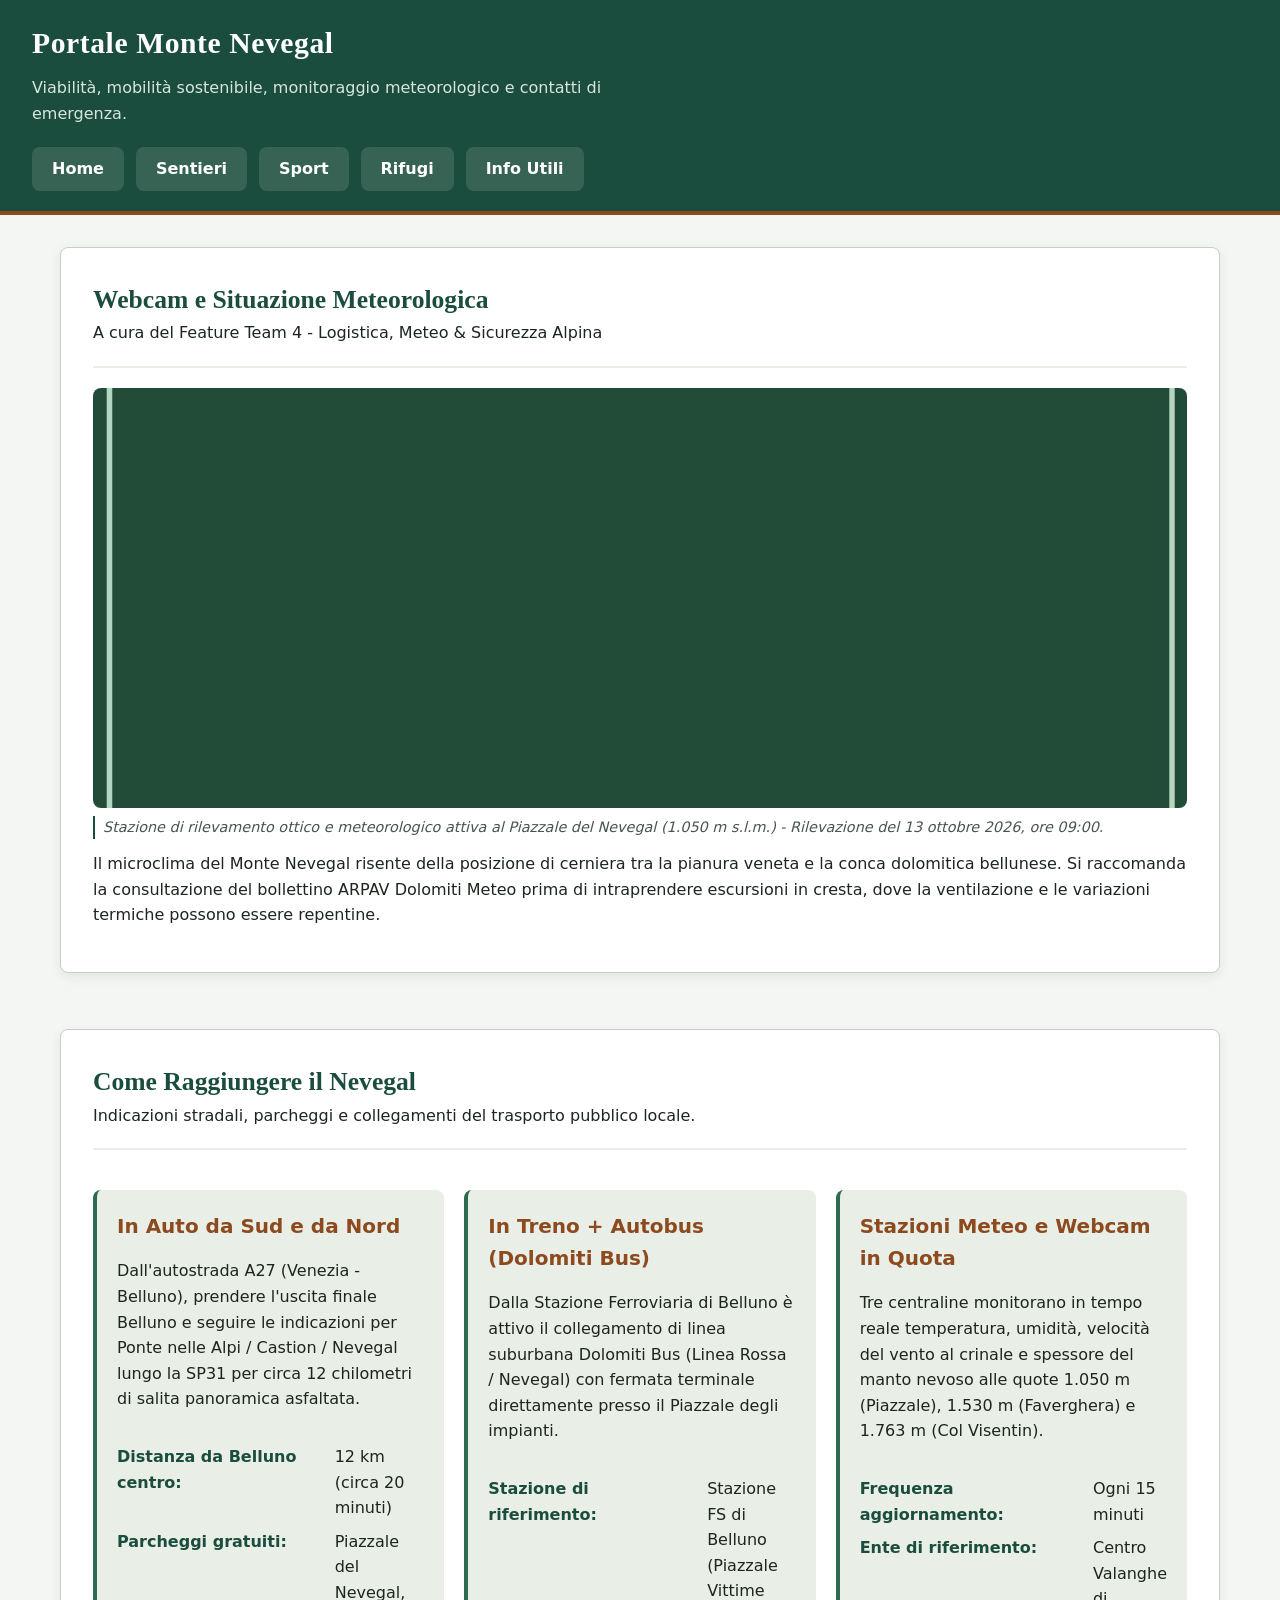
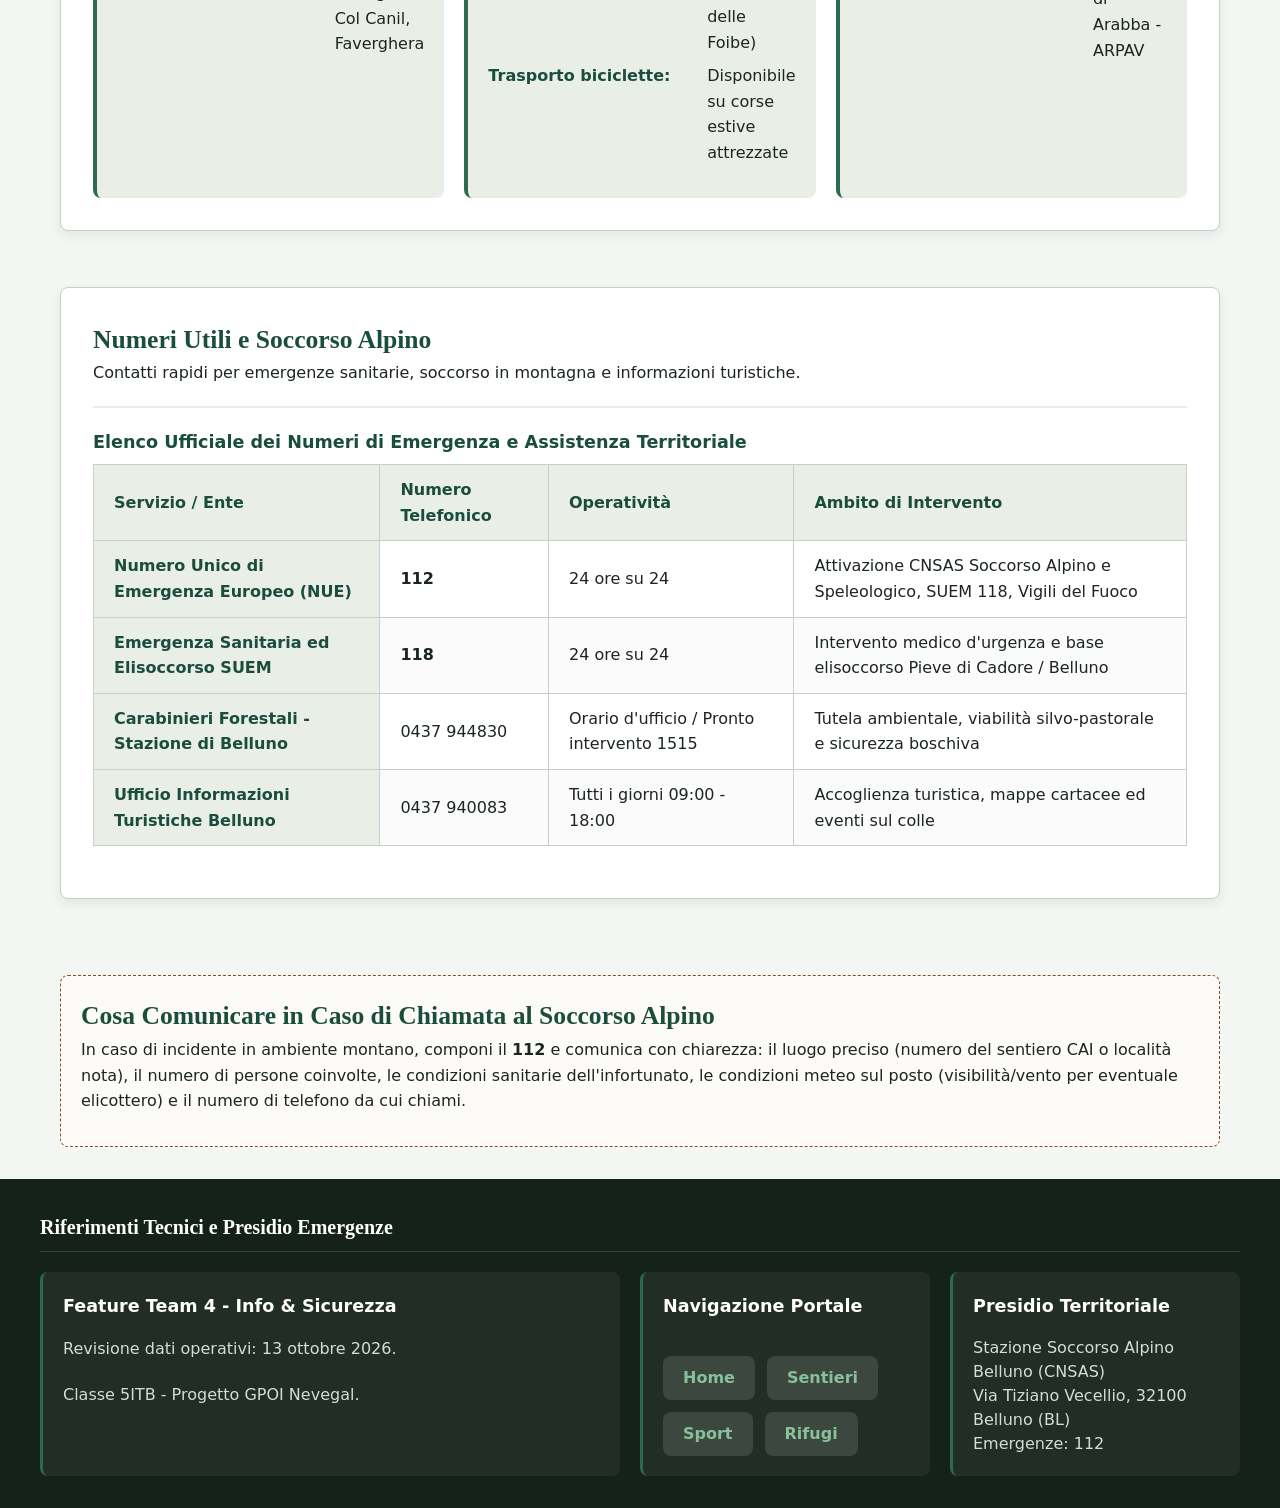
==== info.html @ 04ee63a9 "feat(init): inizializza architettura Portale Monte Nevegal, HTML5 semantico puro, CSS base e CI W3C" ====
<!DOCTYPE html>
<html lang="it">
<head>
  <meta charset="UTF-8">
  <meta name="viewport" content="width=device-width, initial-scale=1.0">
  <meta name="description" content="Informazioni utili Monte Nevegal: trasporti pubblici Dolomiti Bus, meteo, webcam in quota e numeri di emergenza del Soccorso Alpino.">
  <title>Info, Trasporti, Meteo &amp; Soccorso Alpino - Monte Nevegal</title>
  <link rel="stylesheet" href="css/style.css">
</head>
<body>
  <a href="#contenuto-principale" class="salto-contenuto">Vai al contenuto principale</a>

  <header>
    <h1>Portale Monte Nevegal</h1>
    <p>Viabilità, mobilità sostenibile, monitoraggio meteorologico e contatti di emergenza.</p>
    <nav aria-label="Navigazione principale">
      <ul>
        <li><a href="index.html">Home</a></li>
        <li><a href="sentieri.html">Sentieri</a></li>
        <li><a href="sport.html">Sport</a></li>
        <li><a href="rifugi.html">Rifugi</a></li>
        <li><a href="info.html">Info Utili</a></li>
      </ul>
    </nav>
  </header>

  <main id="contenuto-principale">
    <section>
      <header>
        <h2>Webcam e Situazione Meteorologica</h2>
        <p>A cura del Feature Team 4 - Logistica, Meteo &amp; Sicurezza Alpina</p>
      </header>
      <figure>
        <img src="img/placeholder.jpg" alt="Inquadratura della webcam situata al Piazzale del Nevegal rivolta verso la pista Coca e il Col Visentin" width="800" height="500">
        <figcaption>Stazione di rilevamento ottico e meteorologico attiva al Piazzale del Nevegal (1.050 m s.l.m.) - Rilevazione del <time datetime="2026-10-13T09:00:00+02:00">13 ottobre 2026, ore 09:00</time>.</figcaption>
      </figure>
      <p>
        Il microclima del Monte Nevegal risente della posizione di cerniera tra la pianura veneta e la conca dolomitica bellunese. Si raccomanda la consultazione del bollettino ARPAV Dolomiti Meteo prima di intraprendere escursioni in cresta, dove la ventilazione e le variazioni termiche possono essere repentine.
      </p>
    </section>

    <section class="griglia-contenuti" aria-labelledby="trasporti-mobilita">
      <header>
        <h2 id="trasporti-mobilita">Come Raggiungere il Nevegal</h2>
        <p>Indicazioni stradali, parcheggi e collegamenti del trasporto pubblico locale.</p>
      </header>

      <article>
        <h3>In Auto da Sud e da Nord</h3>
        <p>
          Dall'autostrada A27 (Venezia - Belluno), prendere l'uscita finale Belluno e seguire le indicazioni per Ponte nelle Alpi / Castion / Nevegal lungo la SP31 per circa 12 chilometri di salita panoramica asfaltata.
        </p>
        <dl>
          <dt>Distanza da Belluno centro:</dt>
          <dd>12 km (circa 20 minuti)</dd>
          <dt>Parcheggi gratuiti:</dt>
          <dd>Piazzale del Nevegal, Col Canil, Faverghera</dd>
        </dl>
      </article>

      <article>
        <h3>In Treno + Autobus (Dolomiti Bus)</h3>
        <p>
          Dalla Stazione Ferroviaria di Belluno è attivo il collegamento di linea suburbana Dolomiti Bus (Linea Rossa / Nevegal) con fermata terminale direttamente presso il Piazzale degli impianti.
        </p>
        <dl>
          <dt>Stazione di riferimento:</dt>
          <dd>Stazione FS di Belluno (Piazzale Vittime delle Foibe)</dd>
          <dt>Trasporto biciclette:</dt>
          <dd>Disponibile su corse estive attrezzate</dd>
        </dl>
      </article>

      <article>
        <h3>Stazioni Meteo e Webcam in Quota</h3>
        <p>
          Tre centraline monitorano in tempo reale temperatura, umidità, velocità del vento al crinale e spessore del manto nevoso alle quote 1.050 m (Piazzale), 1.530 m (Faverghera) e 1.763 m (Col Visentin).
        </p>
        <dl>
          <dt>Frequenza aggiornamento:</dt>
          <dd>Ogni 15 minuti</dd>
          <dt>Ente di riferimento:</dt>
          <dd>Centro Valanghe di Arabba - ARPAV</dd>
        </dl>
      </article>
    </section>

    <section aria-labelledby="numeri-emergenza">
      <header>
        <h2 id="numeri-emergenza">Numeri Utili e Soccorso Alpino</h2>
        <p>Contatti rapidi per emergenze sanitarie, soccorso in montagna e informazioni turistiche.</p>
      </header>
      <table>
        <caption>Elenco Ufficiale dei Numeri di Emergenza e Assistenza Territoriale</caption>
        <thead>
          <tr>
            <th scope="col">Servizio / Ente</th>
            <th scope="col">Numero Telefonico</th>
            <th scope="col">Operatività</th>
            <th scope="col">Ambito di Intervento</th>
          </tr>
        </thead>
        <tbody>
          <tr>
            <th scope="row">Numero Unico di Emergenza Europeo (NUE)</th>
            <td><strong>112</strong></td>
            <td>24 ore su 24</td>
            <td>Attivazione CNSAS Soccorso Alpino e Speleologico, SUEM 118, Vigili del Fuoco</td>
          </tr>
          <tr>
            <th scope="row">Emergenza Sanitaria ed Elisoccorso SUEM</th>
            <td><strong>118</strong></td>
            <td>24 ore su 24</td>
            <td>Intervento medico d'urgenza e base elisoccorso Pieve di Cadore / Belluno</td>
          </tr>
          <tr>
            <th scope="row">Carabinieri Forestali - Stazione di Belluno</th>
            <td>0437 944830</td>
            <td>Orario d'ufficio / Pronto intervento 1515</td>
            <td>Tutela ambientale, viabilità silvo-pastorale e sicurezza boschiva</td>
          </tr>
          <tr>
            <th scope="row">Ufficio Informazioni Turistiche Belluno</th>
            <td>0437 940083</td>
            <td>Tutti i giorni 09:00 - 18:00</td>
            <td>Accoglienza turistica, mappe cartacee ed eventi sul colle</td>
          </tr>
        </tbody>
      </table>
    </section>

    <aside aria-labelledby="chiamata-soccorso">
      <h2 id="chiamata-soccorso">Cosa Comunicare in Caso di Chiamata al Soccorso Alpino</h2>
      <p>
        In caso di incidente in ambiente montano, componi il <strong>112</strong> e comunica con chiarezza: il luogo preciso (numero del sentiero CAI o località nota), il numero di persone coinvolte, le condizioni sanitarie dell'infortunato, le condizioni meteo sul posto (visibilità/vento per eventuale elicottero) e il numero di telefono da cui chiami.
      </p>
    </aside>
  </main>

  <footer>
    <section aria-labelledby="titolo-footer-info">
      <h2 id="titolo-footer-info">Riferimenti Tecnici e Presidio Emergenze</h2>
      <article>
        <h3>Feature Team 4 - Info &amp; Sicurezza</h3>
        <p>Revisione dati operativi: <time datetime="2026-10-13">13 ottobre 2026</time>.</p>
        <p>Classe 5ITB - Progetto GPOI Nevegal.</p>
      </article>
      <article>
        <h3>Navigazione Portale</h3>
        <nav aria-label="Navigazione secondaria del piè di pagina">
          <ul>
            <li><a href="index.html">Home</a></li>
            <li><a href="sentieri.html">Sentieri</a></li>
            <li><a href="sport.html">Sport</a></li>
            <li><a href="rifugi.html">Rifugi</a></li>
          </ul>
        </nav>
      </article>
      <article>
        <h3>Presidio Territoriale</h3>
        <address>
          Stazione Soccorso Alpino Belluno (CNSAS)<br>
          Via Tiziano Vecellio, 32100 Belluno (BL)<br>
          Emergenze: 112
        </address>
      </article>
    </section>
  </footer>
</body>
</html>
---- css/style.css ----
/* ==========================================================================
   PORTALE MONTE NEVEGAL - STILI GLOBALI CONDIVISI
   Architettura: ITIS Informatica - GPOI (Classe 5ITB)
   Standard: WCAG 2.1 AA+ | HTML5 Semantico Puro (Zero div / Zero span)
   ========================================================================== */

/* --------------------------------------------------------------------------
   1. DESIGN TOKENS & VARIABILI GLOBALI
   -------------------------------------------------------------------------- */
:root {
  /* Palette Cromatica Alpina Starter (Forest Green, Rock Gray, Snow White) */
  --forest-green: #1b4d3e;              /* Verde abete profondo */
  --forest-green-dark: #12382c;
  --forest-green-light: #2d6a4f;
  
  --rock-gray: #4a5550;                 /* Grigio roccia dolomitica */
  --rock-gray-light: #8a9690;
  --rock-gray-border: #c4d1c4;

  --snow-white: #ffffff;                /* Bianco neve */
  --snow-white-soft: #f4f6f3;
  --snow-white-alt: #e9eee6;

  --colore-sfondo: var(--snow-white-soft);
  --colore-superficie: var(--snow-white);
  --colore-superficie-alt: var(--snow-white-alt);
  --colore-testo: #1c261e;
  --colore-testo-muto: var(--rock-gray);
  --colore-bordo: var(--rock-gray-border);

  --colore-primario: var(--forest-green);
  --colore-primario-interazione: var(--forest-green-dark);
  --colore-secondario: #8c4a1e;         /* Terracotta / terra montana */
  --colore-secondario-interazione: #693310;
  --colore-accento: var(--forest-green-light);
  --colore-focus: #b84a00;              /* Arancio ambrato per focus visibile WCAG */

  /* Tipografia Sistemica Accessibile */
  --font-base: system-ui, -apple-system, BlinkMacSystemFont, "Segoe UI", Roboto, "Helvetica Neue", Arial, sans-serif;
  --font-titoli: Georgia, Cambria, "Times New Roman", Times, serif;

  --spaziatura-xs: 0.5rem;
  --spaziatura-sm: 0.75rem;
  --spaziatura-md: 1.25rem;
  --spaziatura-lg: 2rem;
  --spaziatura-xl: 3.5rem;

  --raggio-bordo: 8px;
  --ombra-scheda: 0 4px 12px rgba(28, 38, 30, 0.08);
  --ombra-hover: 0 8px 24px rgba(28, 38, 30, 0.14);
  --transizione-standard: 0.2s ease-in-out;
}

/* --------------------------------------------------------------------------
   2. RESET ACCESSIBILE E REGOLE BASE
   -------------------------------------------------------------------------- */
*,
*::before,
*::after {
  box-sizing: border-box;
  margin: 0;
  padding: 0;
}

html {
  font-family: var(--font-base);
  font-size: 100%;
  line-height: 1.6;
  color: var(--colore-testo);
  background-color: var(--colore-sfondo);
  scroll-behavior: smooth;
}

body {
  min-height: 100vh;
  display: flex;
  flex-direction: column;
}

/* Skip Link per Navigazione da Tastiera (WCAG 2.1 AA) */
.salto-contenuto {
  position: absolute;
  top: -100px;
  left: 1rem;
  background-color: var(--colore-primario);
  color: #ffffff;
  padding: 0.75rem 1.25rem;
  text-decoration: none;
  font-weight: 700;
  border-radius: var(--raggio-bordo);
  z-index: 1000;
  transition: top var(--transizione-standard);
}

.salto-contenuto:focus {
  top: 1rem;
  outline: 3px solid var(--colore-focus);
  outline-offset: 3px;
}

/* Gestione Focus Globale */
:focus-visible {
  outline: 3px solid var(--colore-focus);
  outline-offset: 3px;
}

/* --------------------------------------------------------------------------
   3. HEADER & NAVIGAZIONE PRINCIPALE
   -------------------------------------------------------------------------- */
body > header {
  background-color: var(--colore-primario);
  color: #ffffff;
  padding: var(--spaziatura-md) var(--spaziatura-lg);
  border-bottom: 4px solid var(--colore-secondario);
}

body > header h1 {
  font-family: var(--font-titoli);
  font-size: 1.85rem;
  margin-bottom: var(--spaziatura-xs);
  letter-spacing: 0.02em;
}

body > header p {
  color: #d8e5dd;
  font-size: 1rem;
  max-width: 65ch;
}

nav {
  margin-top: var(--spaziatura-md);
}

nav ul {
  list-style: none;
  display: flex;
  flex-wrap: wrap;
  gap: var(--spaziatura-sm);
}

nav a {
  display: inline-flex;
  align-items: center;
  min-height: 44px; /* Target tocco minimo WCAG */
  padding: var(--spaziatura-xs) var(--spaziatura-md);
  color: #ffffff;
  background-color: rgba(255, 255, 255, 0.12);
  text-decoration: none;
  border-radius: var(--raggio-bordo);
  font-weight: 600;
  transition: background-color var(--transizione-standard), transform var(--transizione-standard);
}

nav a:hover,
nav a:focus-visible {
  background-color: var(--colore-secondario);
}

nav a[aria-current="page"] {
  background-color: #ffffff;
  color: var(--colore-primario);
  box-shadow: 0 2px 6px rgba(0, 0, 0, 0.2);
}

/* --------------------------------------------------------------------------
   4. LAYOUT PRINCIPALE E SEZIONI SEMANTICHE
   -------------------------------------------------------------------------- */
main {
  flex: 1;
  width: 100%;
  max-width: 1200px;
  margin: 0 auto;
  padding: var(--spaziatura-lg) var(--spaziatura-md);
  display: grid;
  gap: var(--spaziatura-xl);
}

section {
  background-color: var(--colore-superficie);
  padding: var(--spaziatura-lg);
  border-radius: var(--raggio-bordo);
  border: 1px solid var(--colore-bordo);
  box-shadow: var(--ombra-scheda);
}

section > header {
  margin-bottom: var(--spaziatura-md);
  border-bottom: 2px solid var(--colore-superficie-alt);
  padding-bottom: var(--spaziatura-xs);
}

h2 {
  font-family: var(--font-titoli);
  font-size: 1.6rem;
  color: var(--colore-primario);
}

h3 {
  font-size: 1.25rem;
  color: var(--colore-secondario);
  margin-bottom: var(--spaziatura-xs);
}

p {
  margin-bottom: var(--spaziatura-sm);
}

/* Griglia per Articoli informativi */
section.griglia-contenuti {
  display: grid;
  gap: var(--spaziatura-md);
}

section.griglia-contenuti > header {
  grid-column: 1 / -1;
}

@media (min-width: 768px) {
  section.griglia-contenuti {
    grid-template-columns: repeat(auto-fit, minmax(280px, 1fr));
  }
}

article {
  background-color: var(--colore-superficie-alt);
  padding: var(--spaziatura-md);
  border-radius: var(--raggio-bordo);
  border-left: 4px solid var(--colore-accento);
  display: flex;
  flex-direction: column;
  gap: var(--spaziatura-xs);
}

article:hover {
  box-shadow: var(--ombra-hover);
  transition: box-shadow var(--transizione-standard);
}

aside {
  background-color: #fdfbf7;
  border: 1px dashed var(--colore-secondario);
  padding: var(--spaziatura-md);
  border-radius: var(--raggio-bordo);
  margin-top: var(--spaziatura-md);
}

/* --------------------------------------------------------------------------
   5. FIGURE, IMMAGINI E DIDASCALIE
   -------------------------------------------------------------------------- */
figure {
  margin: var(--spaziatura-sm) 0;
  display: flex;
  flex-direction: column;
  gap: var(--spaziatura-xs);
}

figure img {
  width: 100%;
  height: auto;
  border-radius: var(--raggio-bordo);
  display: block;
  object-fit: cover;
  max-height: 420px;
}

figcaption {
  font-size: 0.9rem;
  color: var(--colore-testo-muto);
  font-style: italic;
  padding-left: var(--spaziatura-xs);
  border-left: 2px solid var(--colore-primario);
}

/* --------------------------------------------------------------------------
   6. TABELLE ACCESSIBILI
   -------------------------------------------------------------------------- */
table {
  width: 100%;
  border-collapse: collapse;
  margin: var(--spaziatura-md) 0;
  background-color: var(--colore-superficie);
}

caption {
  font-weight: 700;
  text-align: left;
  margin-bottom: var(--spaziatura-xs);
  color: var(--colore-primario);
  font-size: 1.1rem;
}

th,
td {
  padding: var(--spaziatura-sm) var(--spaziatura-md);
  border: 1px solid var(--colore-bordo);
  text-align: left;
}

th {
  background-color: var(--colore-superficie-alt);
  color: var(--colore-primario);
  font-weight: 700;
}

tbody tr:nth-child(even) {
  background-color: #fafbfa;
}

tbody tr:hover {
  background-color: #edf2eb;
}

/* Liste di definizione semantiche */
dl {
  display: grid;
  grid-template-columns: auto 1fr;
  gap: var(--spaziatura-xs) var(--spaziatura-md);
  margin: var(--spaziatura-sm) 0;
}

dt {
  font-weight: 700;
  color: var(--colore-primario);
}

dd {
  margin: 0;
}

/* --------------------------------------------------------------------------
   7. FOOTER E INFORMAZIONI ISTITUZIONALI
   -------------------------------------------------------------------------- */
body > footer {
  background-color: #152219;
  color: #d1ded5;
  padding: var(--spaziatura-lg) var(--spaziatura-md);
  margin-top: auto;
}

body > footer section {
  background: transparent;
  border: none;
  box-shadow: none;
  padding: 0;
  max-width: 1200px;
  margin: 0 auto;
  display: grid;
  gap: var(--spaziatura-md);
}

body > footer h2 {
  grid-column: 1 / -1;
  color: #ffffff;
  font-size: 1.25rem;
  font-family: var(--font-titoli);
  border-bottom: 1px solid rgba(255, 255, 255, 0.15);
  padding-bottom: var(--spaziatura-xs);
}

@media (min-width: 768px) {
  body > footer section {
    grid-template-columns: 2fr 1fr 1fr;
  }
}

body > footer article {
  background-color: rgba(255, 255, 255, 0.05);
  border-left: 3px solid var(--colore-accento);
  color: #d1ded5;
}

body > footer h3 {
  color: #ffffff;
  font-size: 1.1rem;
}

body > footer a {
  color: #88c09a;
  min-height: 44px;
  display: inline-flex;
  align-items: center;
}

body > footer a:hover,
body > footer a:focus-visible {
  color: #ffffff;
}

address {
  font-style: normal;
  line-height: 1.5;
}
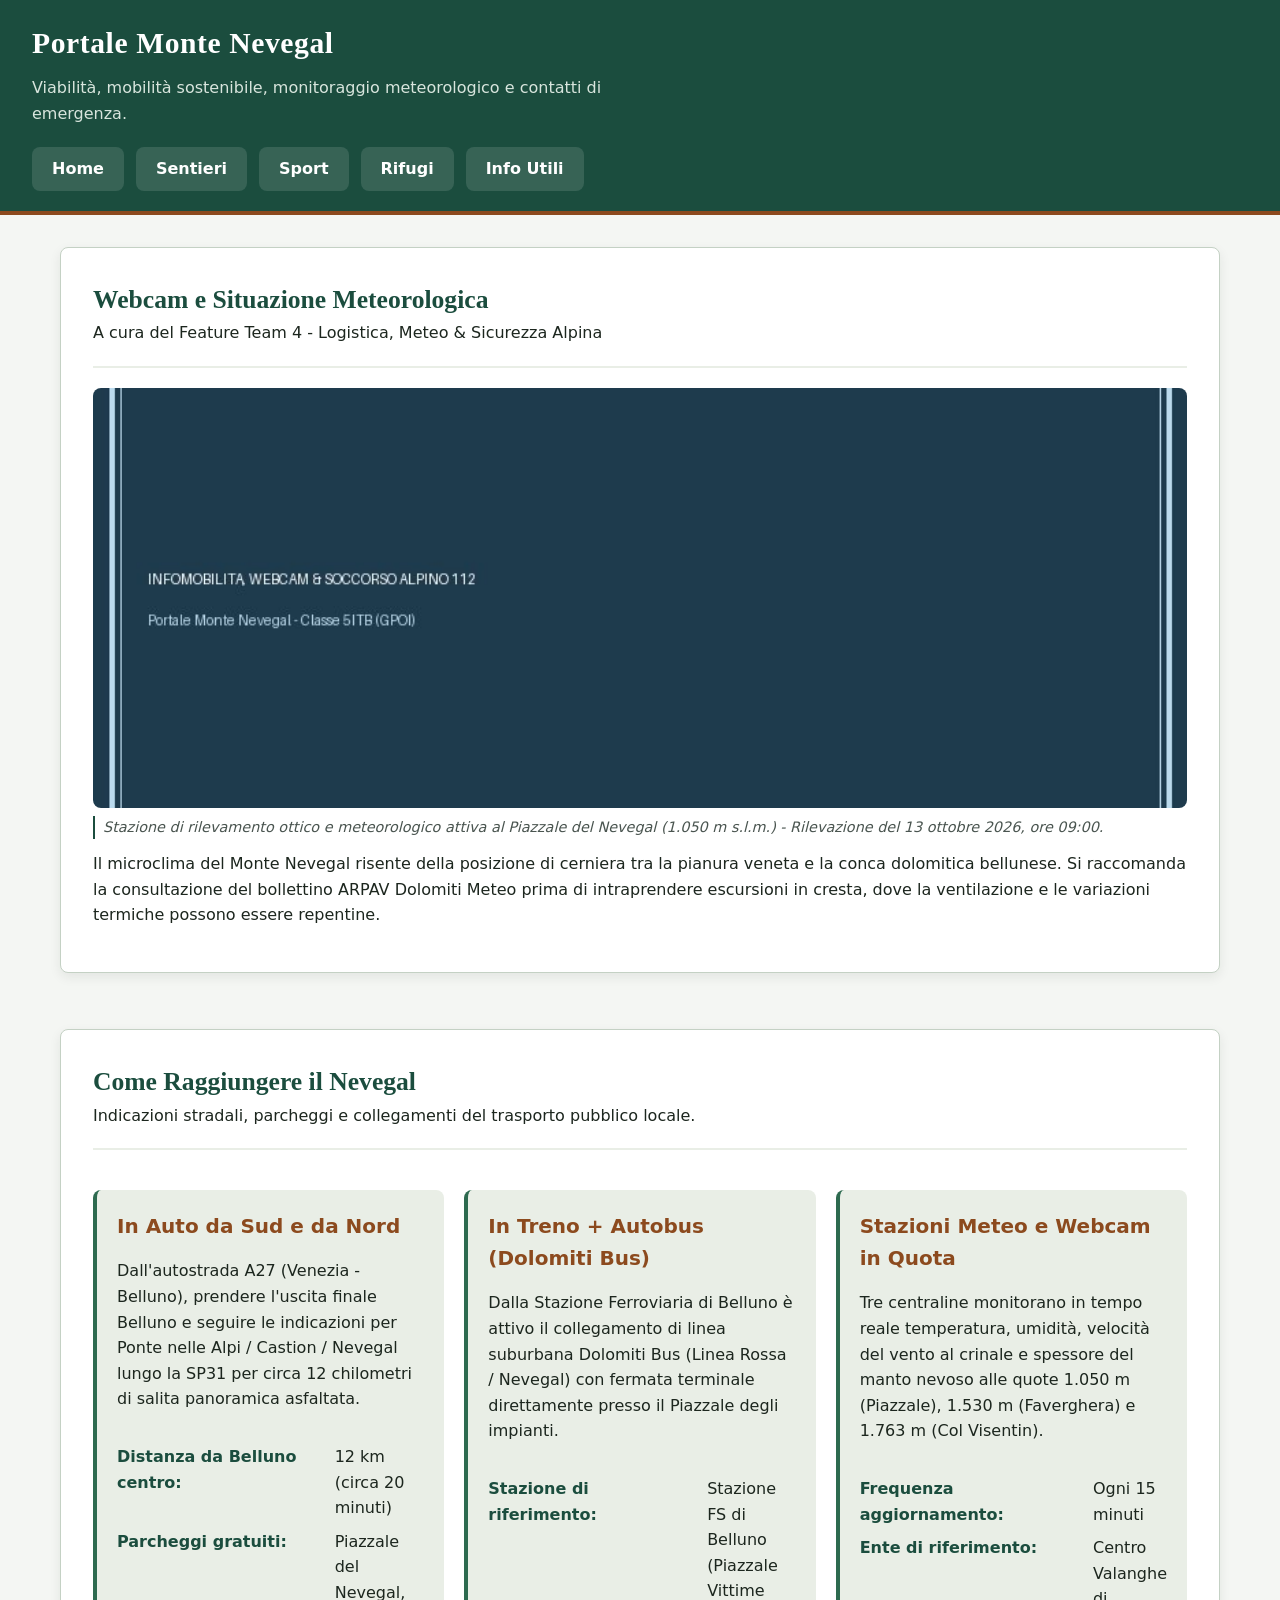
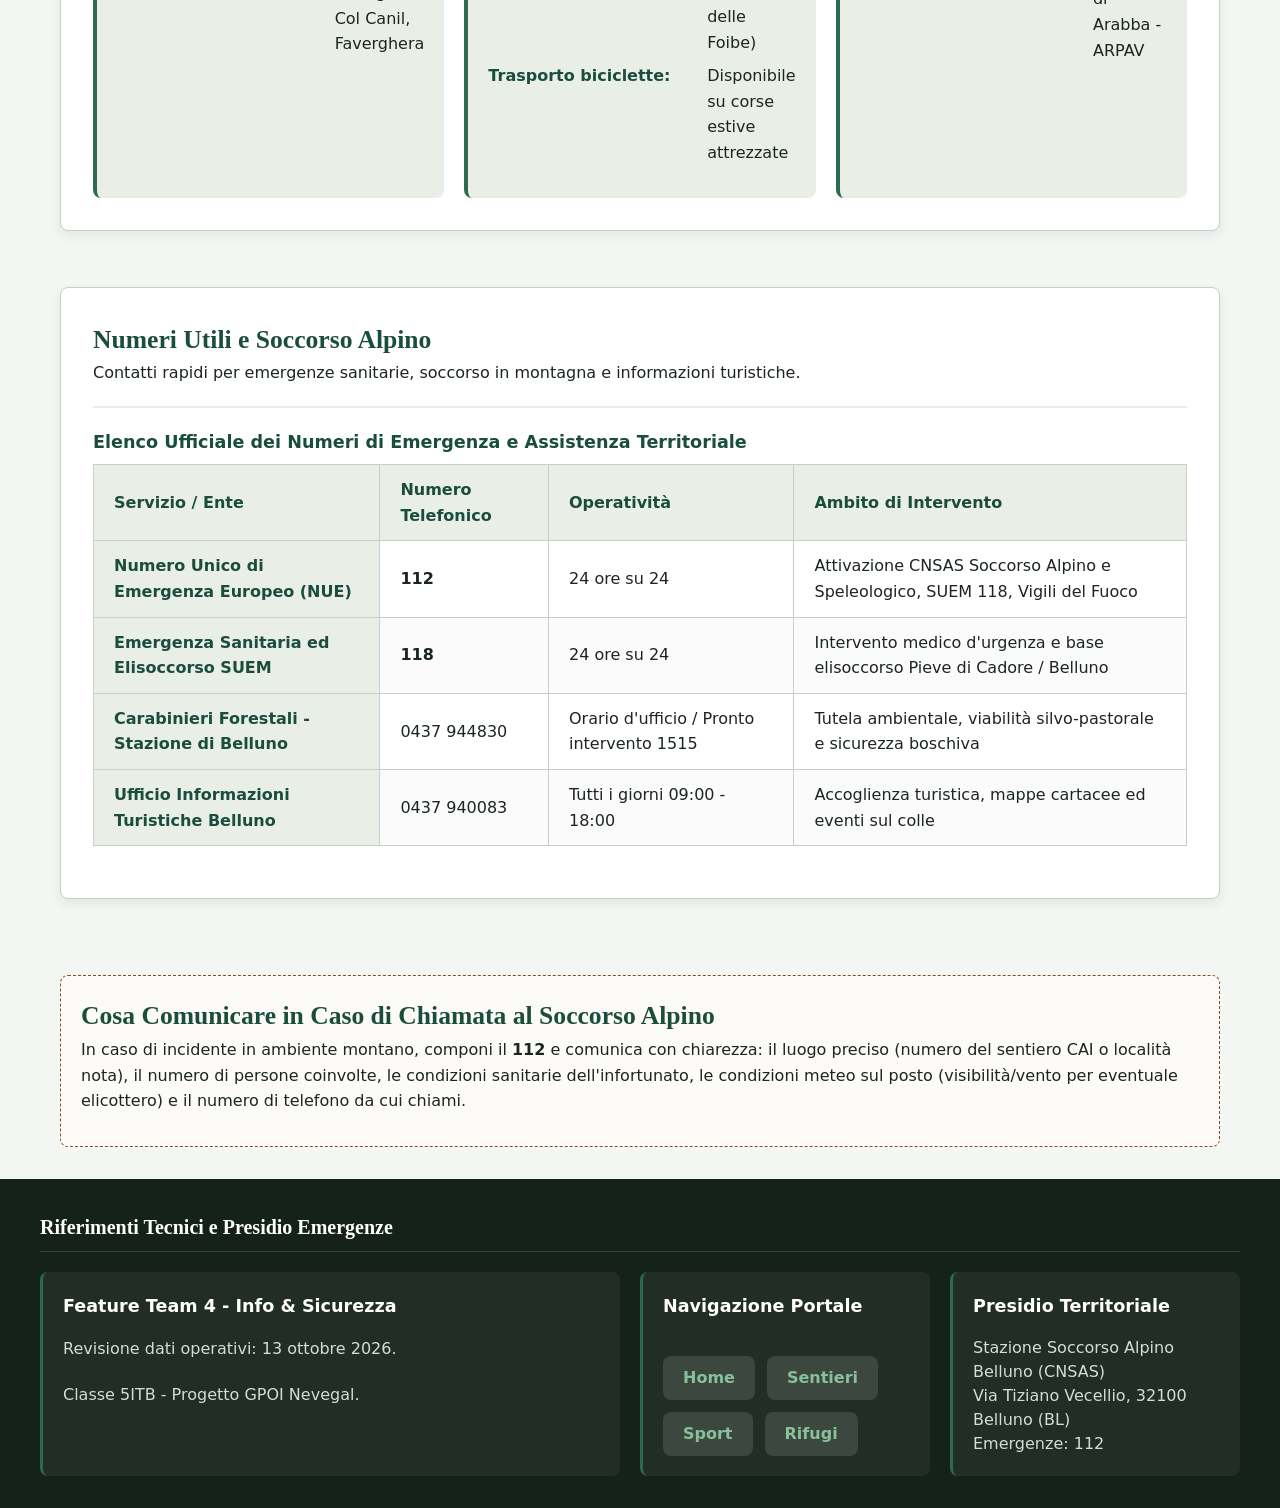
==== commit d1f943b3: "feat(unify): unificazione con il meglio di La Ciacola (immagini reali, print CSS, scansione sprint e" ====
--- a/info.html
+++ b/info.html
@@ -31,7 +31,7 @@
         <p>A cura del Feature Team 4 - Logistica, Meteo &amp; Sicurezza Alpina</p>
       </header>
       <figure>
-        <img src="img/placeholder.jpg" alt="Inquadratura della webcam situata al Piazzale del Nevegal rivolta verso la pista Coca e il Col Visentin" width="800" height="500">
+        <img src="img/stazione-meteo-piazzale.jpg" alt="Inquadratura della webcam situata al Piazzale del Nevegal rivolta verso la pista Coca e il Col Visentin" width="800" height="500">
         <figcaption>Stazione di rilevamento ottico e meteorologico attiva al Piazzale del Nevegal (1.050 m s.l.m.) - Rilevazione del <time datetime="2026-10-13T09:00:00+02:00">13 ottobre 2026, ore 09:00</time>.</figcaption>
       </figure>
       <p>
--- a/css/style.css
+++ b/css/style.css
@@ -390,3 +390,46 @@
   font-style: normal;
   line-height: 1.5;
 }
+
+/* --------------------------------------------------------------------------
+   8. OTTIMIZZAZIONE DI STAMPA (@media print)
+   -------------------------------------------------------------------------- */
+@media print {
+  .salto-contenuto,
+  nav[aria-label="Navigazione principale"],
+  nav[aria-label="Navigazione secondaria del piè di pagina"] {
+    display: none !important;
+  }
+
+  body {
+    background-color: #ffffff !important;
+    color: #000000 !important;
+    font-size: 11pt;
+  }
+
+  body > header,
+  body > footer,
+  section,
+  article,
+  aside,
+  table {
+    background: #ffffff !important;
+    color: #000000 !important;
+    box-shadow: none !important;
+    border-color: #333333 !important;
+  }
+
+  body > header {
+    border-bottom: 2pt solid #000000;
+  }
+
+  h1, h2, h3 {
+    color: #000000 !important;
+  }
+
+  a {
+    color: #000000 !important;
+    text-decoration: underline;
+  }
+}
+
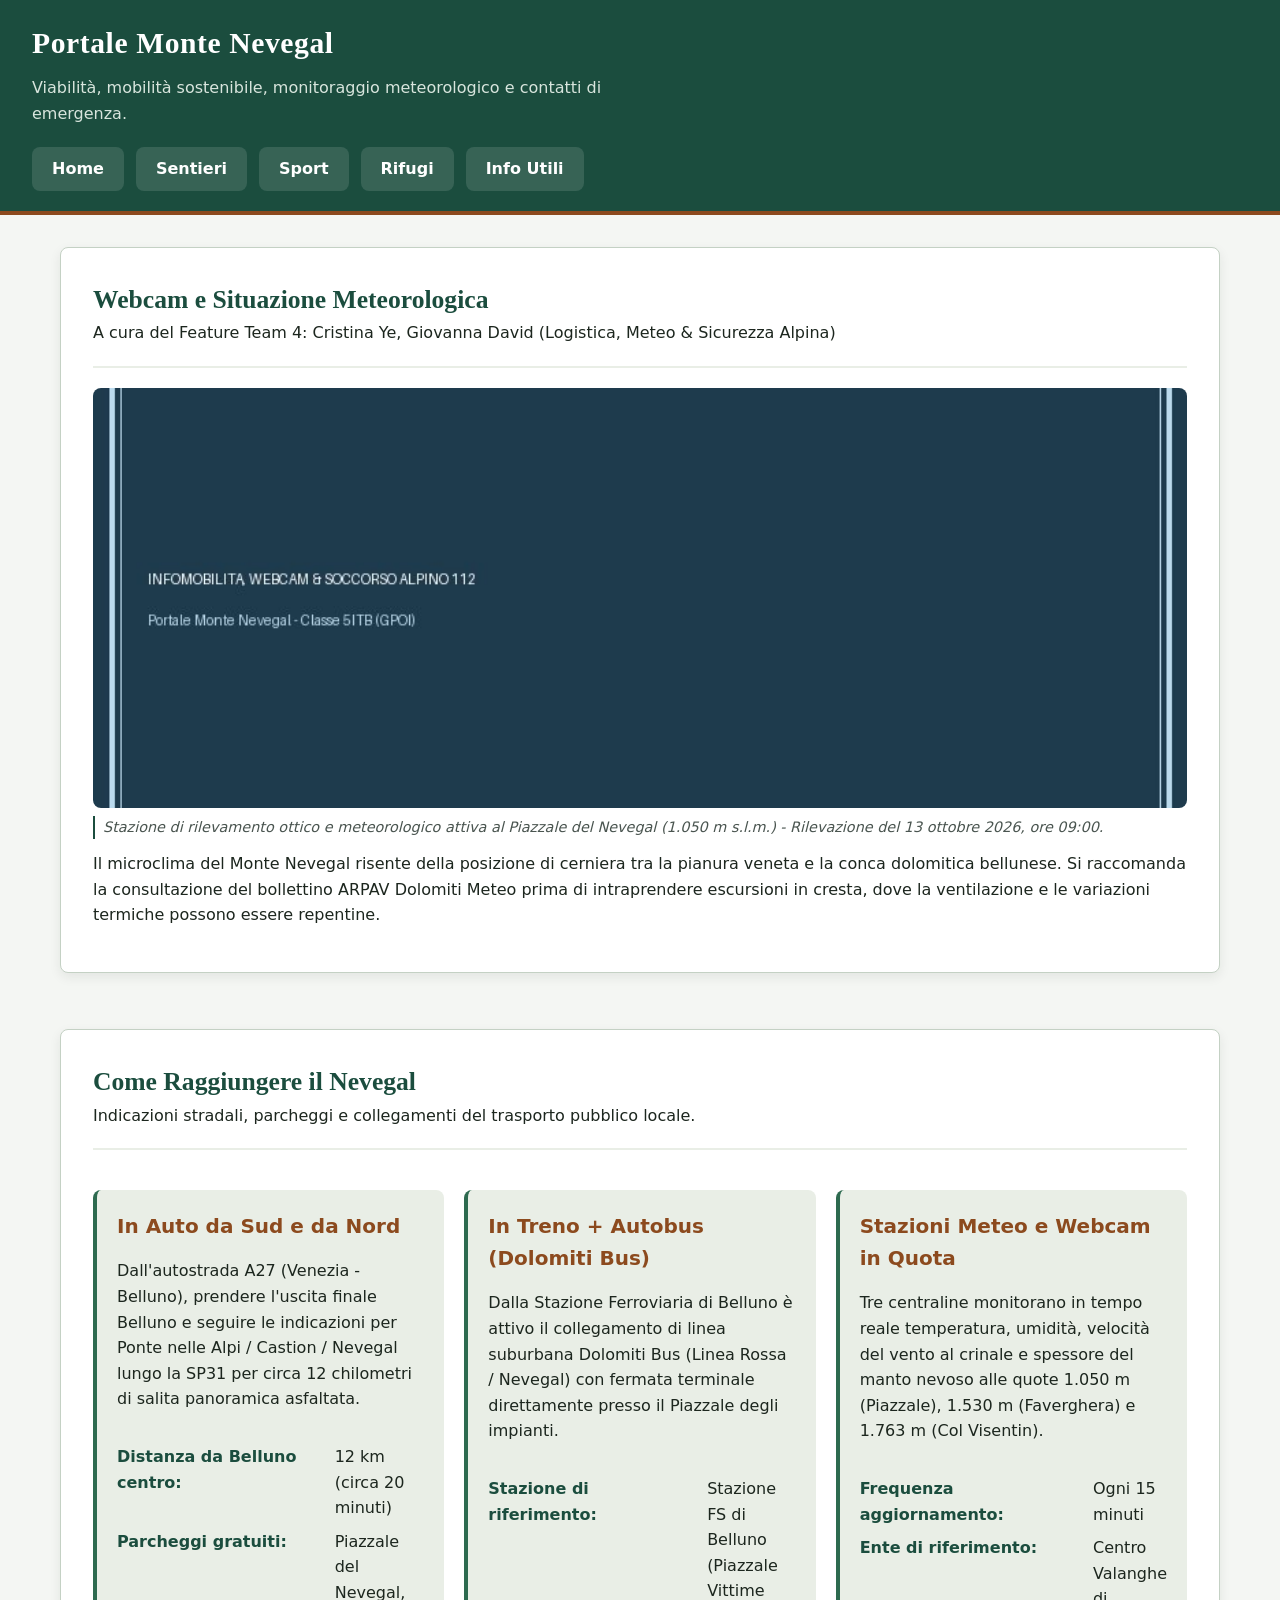
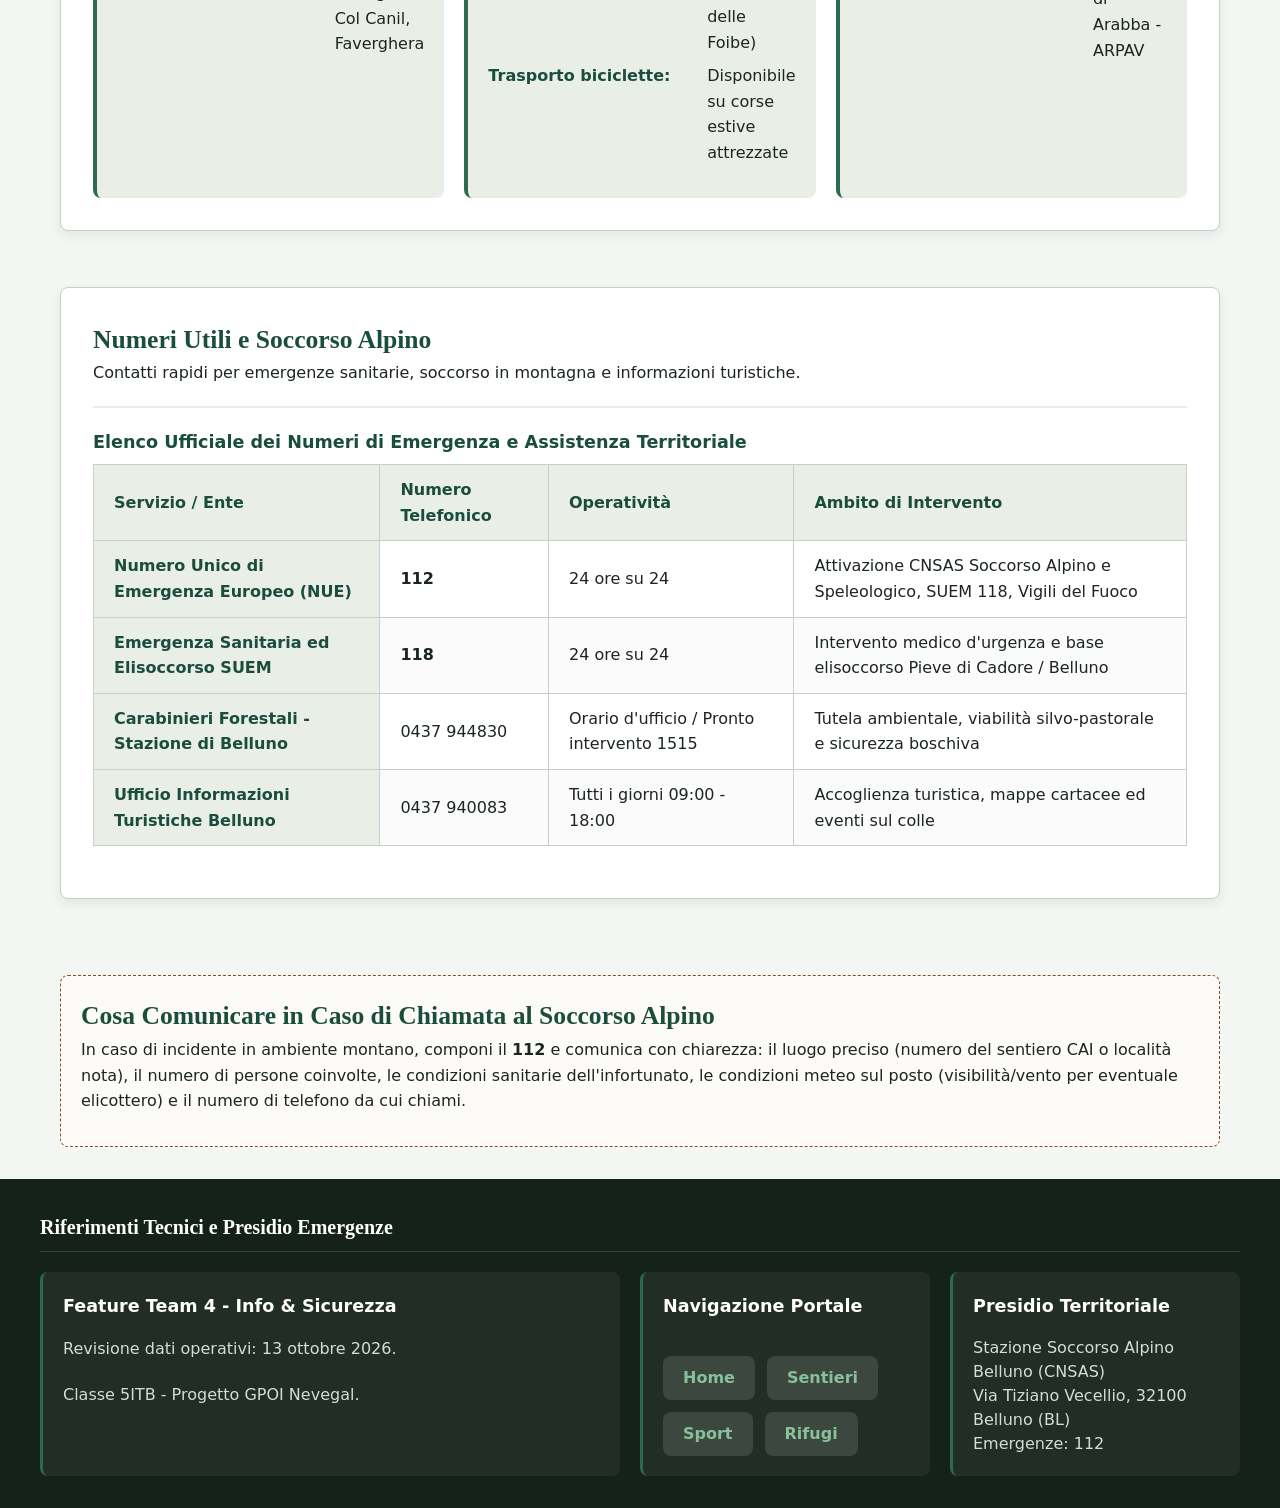
==== commit 79a1bd43: "docs(teams): assegnazione nominativa 4 Feature Team e matrice rotazione ruoli Sprint 1-4" ====
--- a/info.html
+++ b/info.html
@@ -28,7 +28,7 @@
     <section>
       <header>
         <h2>Webcam e Situazione Meteorologica</h2>
-        <p>A cura del Feature Team 4 - Logistica, Meteo &amp; Sicurezza Alpina</p>
+        <p>A cura del Feature Team 4: Cristina Ye, Giovanna David (Logistica, Meteo &amp; Sicurezza Alpina)</p>
       </header>
       <figure>
         <img src="img/stazione-meteo-piazzale.jpg" alt="Inquadratura della webcam situata al Piazzale del Nevegal rivolta verso la pista Coca e il Col Visentin" width="800" height="500">
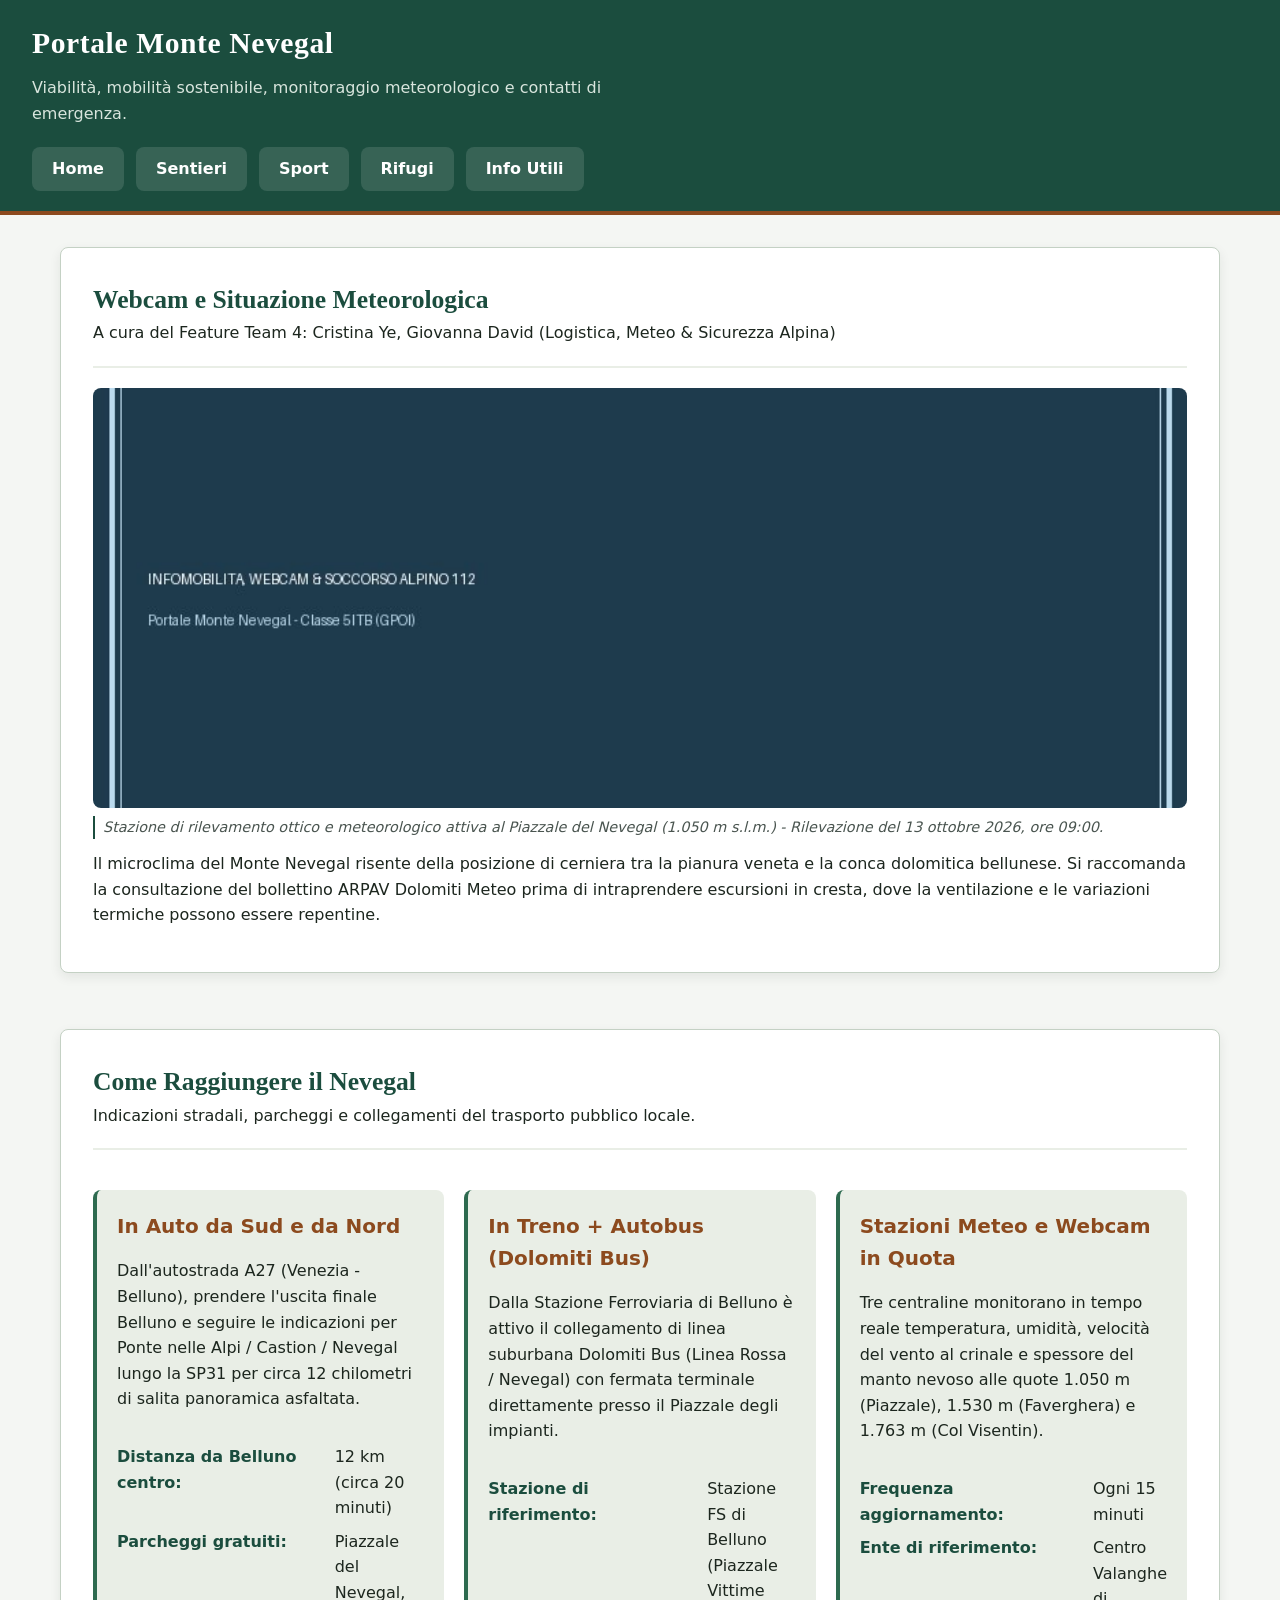
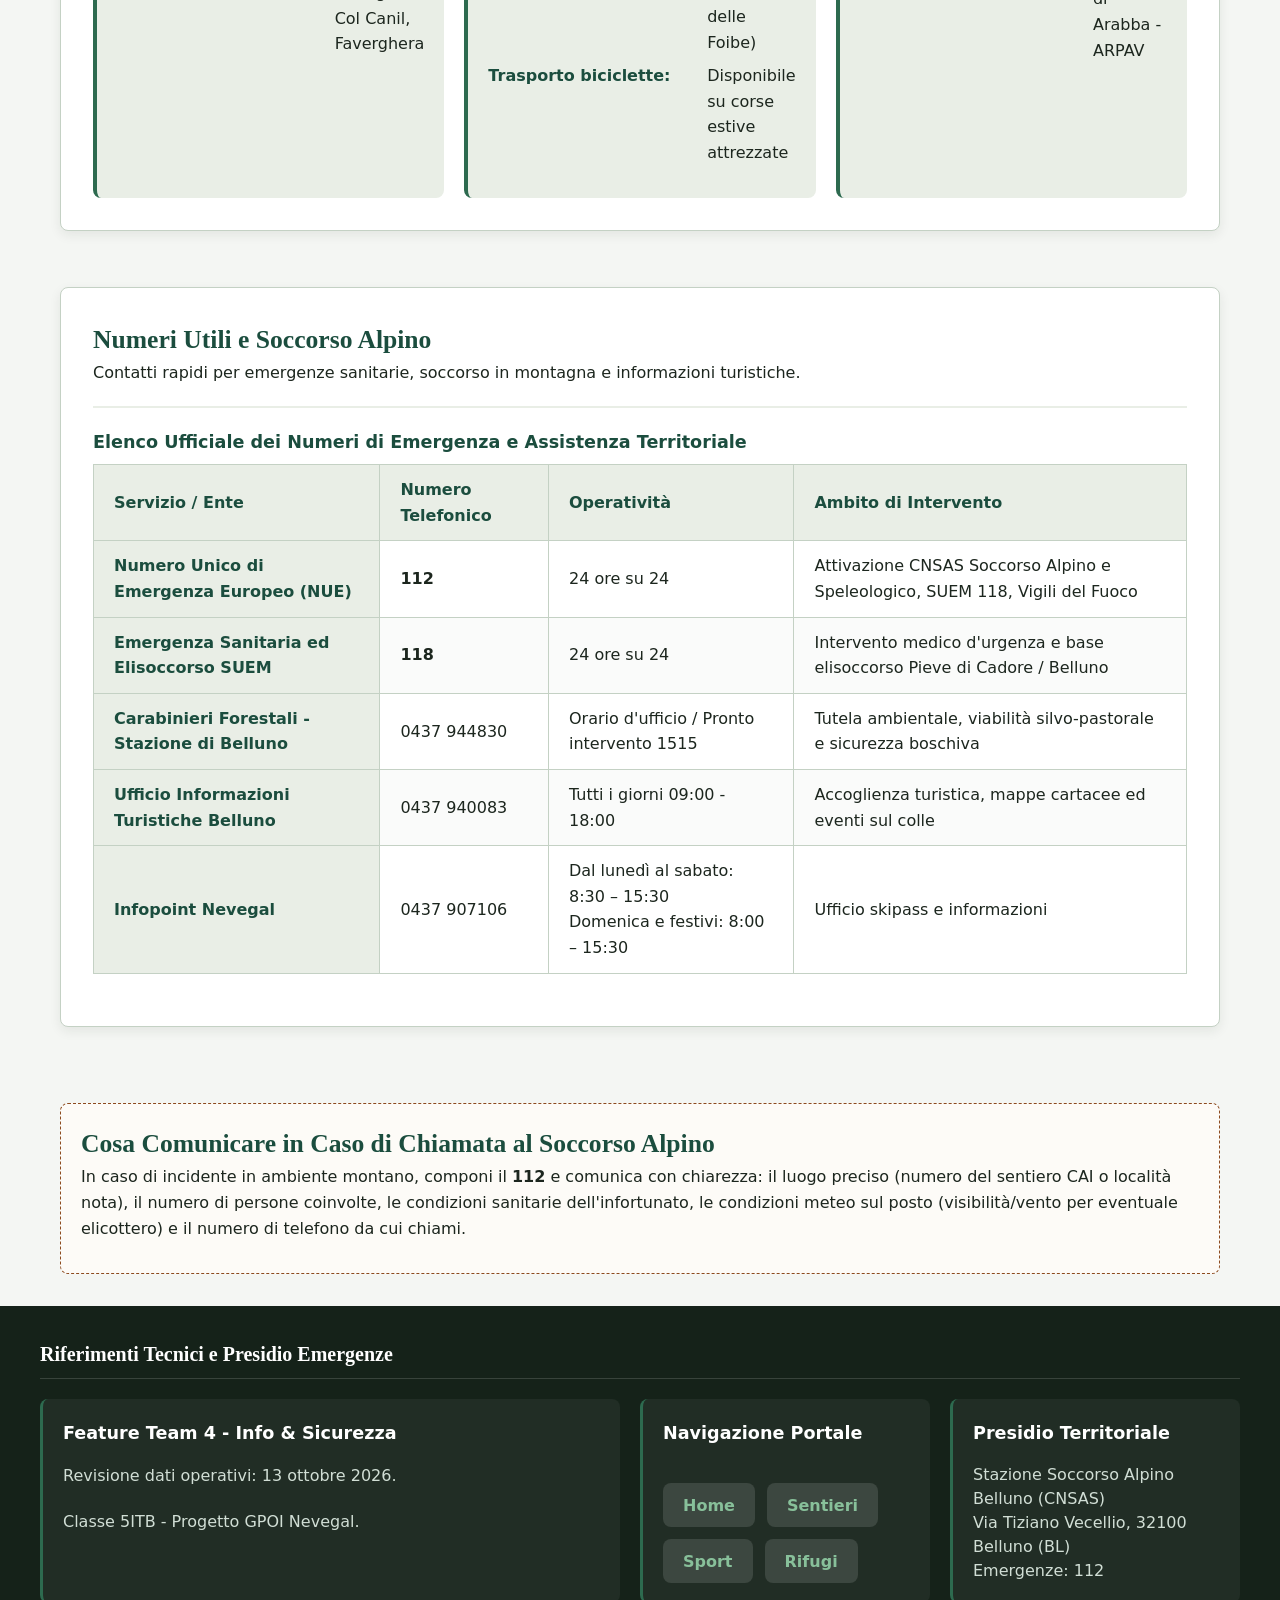
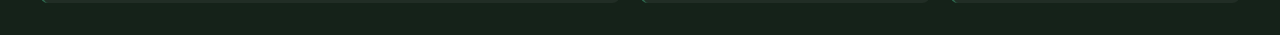
==== commit 107b9fcd: "Add Infopoint Nevegal contact information" ====
--- a/info.html
+++ b/info.html
@@ -125,6 +125,12 @@
             <td>Tutti i giorni 09:00 - 18:00</td>
             <td>Accoglienza turistica, mappe cartacee ed eventi sul colle</td>
           </tr>
+          <tr>
+            <th scope="row">Infopoint Nevegal</th>
+            <td>0437 907106</td>
+            <td>Dal lunedì al sabato: 8:30 – 15:30<br>Domenica e festivi: 8:00 – 15:30</td>
+            <td>Ufficio skipass e informazioni</td>
+          </tr>
         </tbody>
       </table>
     </section>
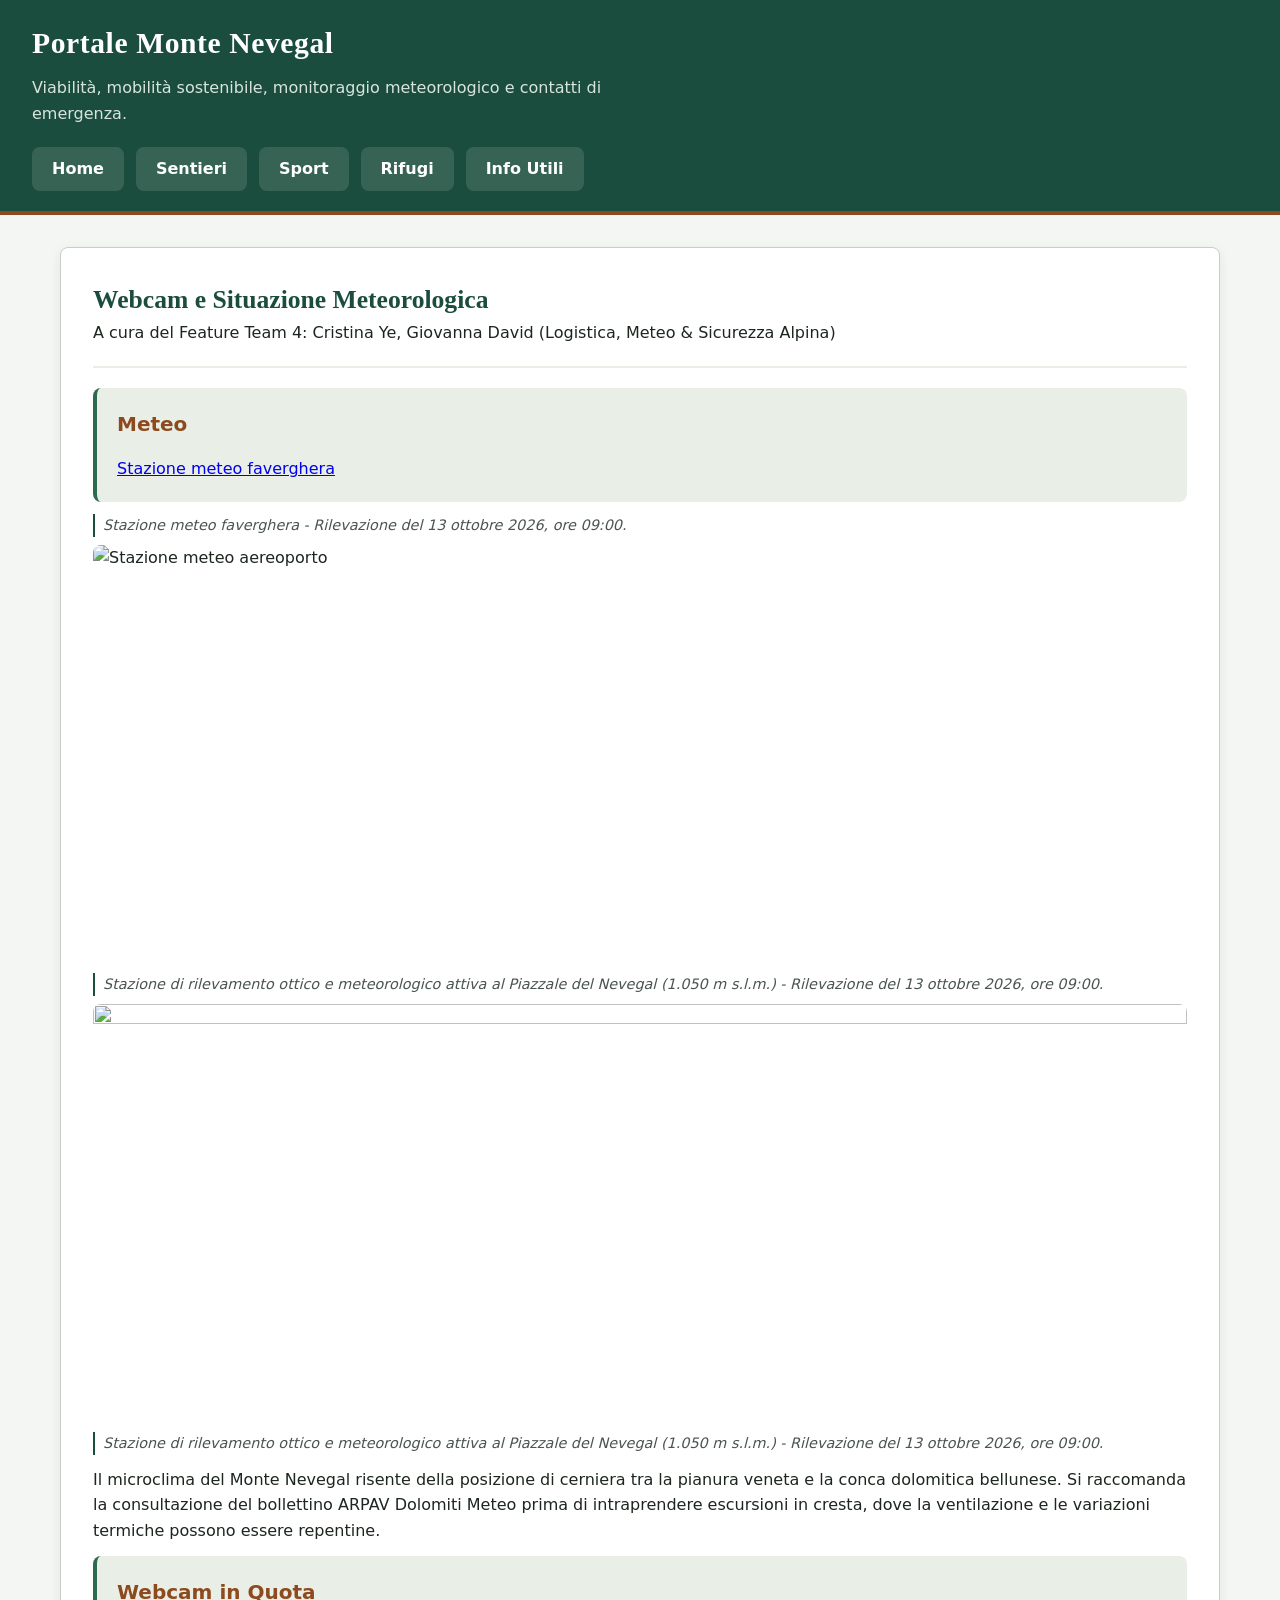
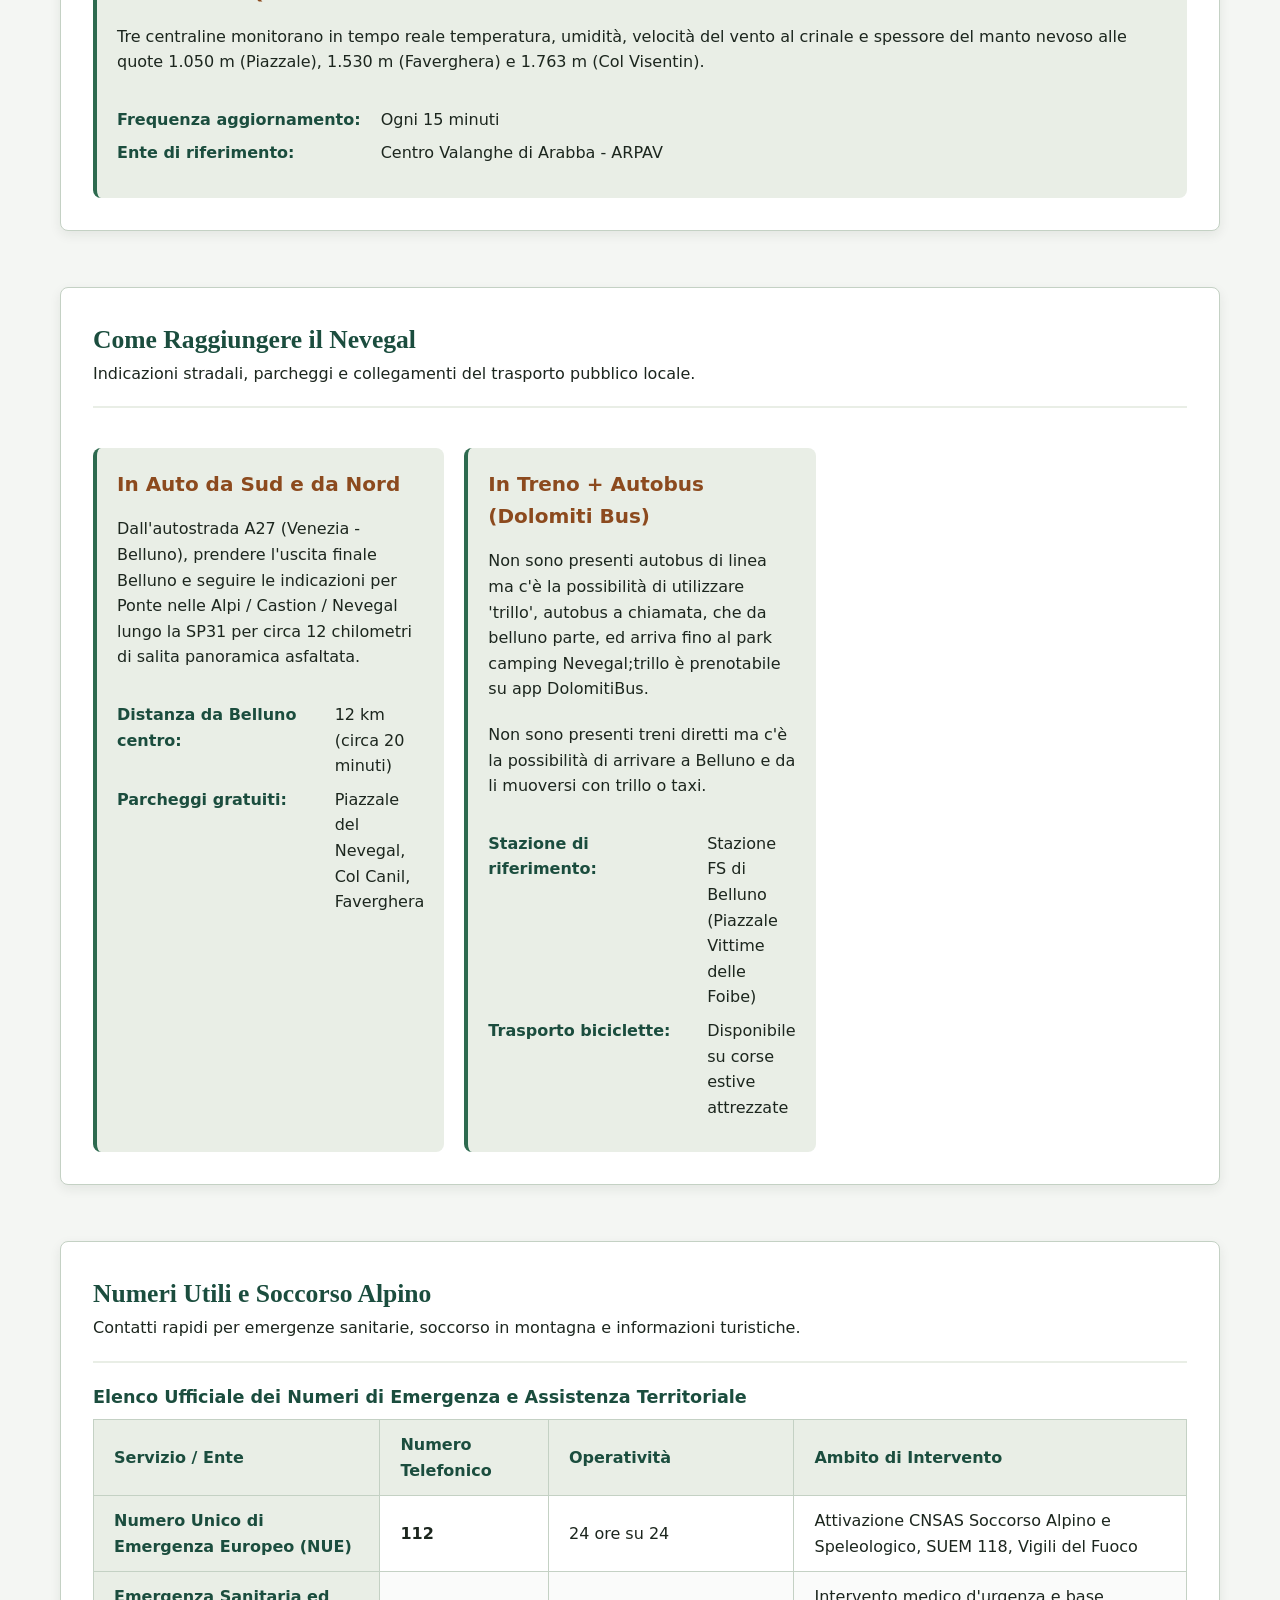
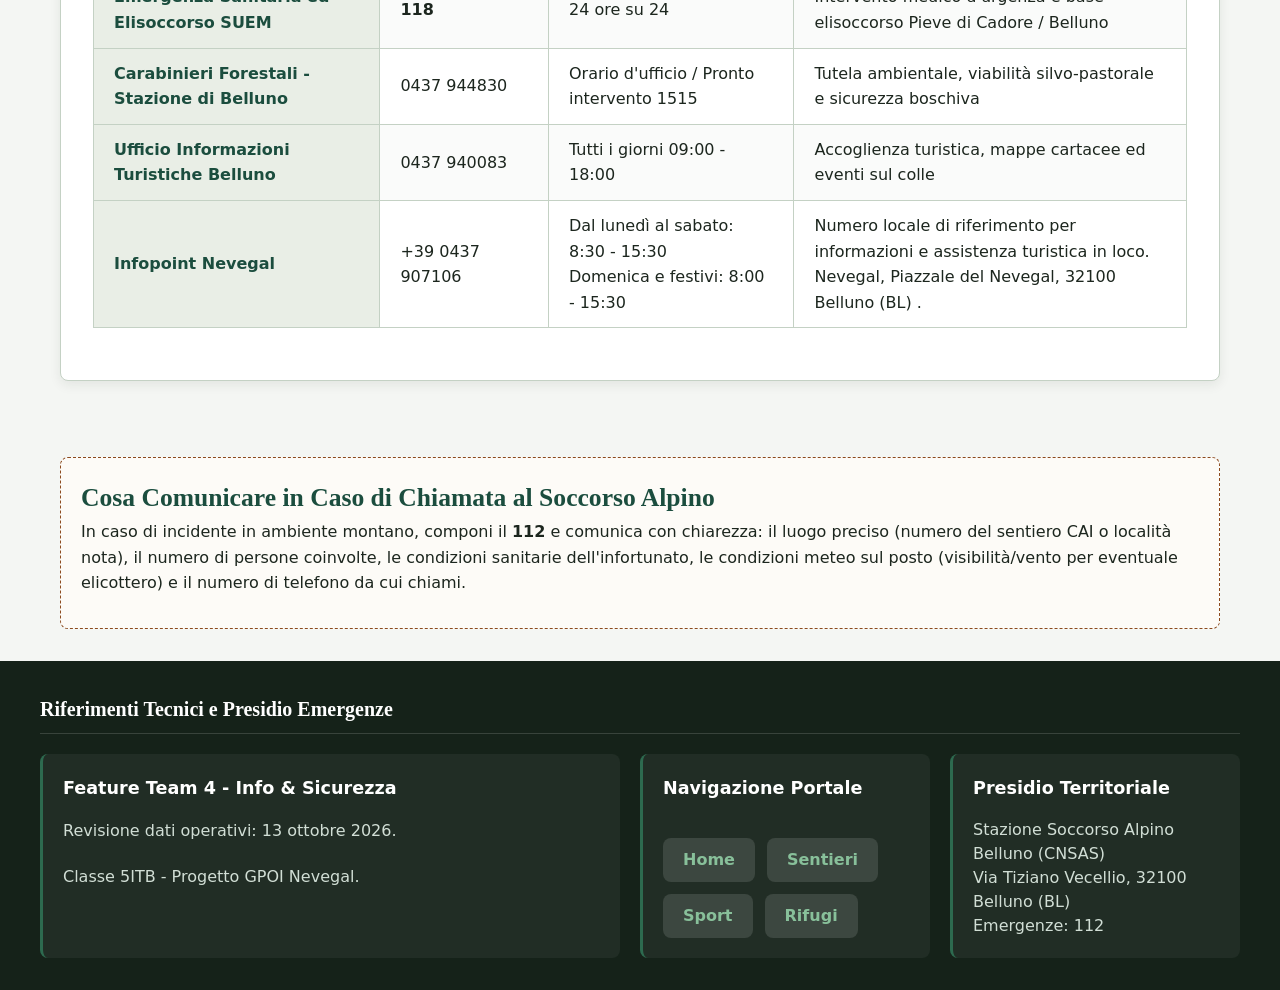
==== commit 19630230: "Enhance info.html with weather and transport details Added weather station and webcam information se" ====
--- a/info.html
+++ b/info.html
@@ -30,13 +30,34 @@
         <h2>Webcam e Situazione Meteorologica</h2>
         <p>A cura del Feature Team 4: Cristina Ye, Giovanna David (Logistica, Meteo &amp; Sicurezza Alpina)</p>
       </header>
+      <article>
+        <h3>Meteo</h3>
+        <a href="https://meteo.arpa.veneto.it/meteo/dati_meteo/GrafStaz.html?staz=388&sens=TEMP"> Stazione meteo faverghera</a>
+
+      </article>
       <figure>
-        <img src="img/stazione-meteo-piazzale.jpg" alt="Inquadratura della webcam situata al Piazzale del Nevegal rivolta verso la pista Coca e il Col Visentin" width="800" height="500">
+        
+        <figcaption>Stazione meteo faverghera - Rilevazione del <time datetime="2026-10-13T09:00:00+02:00">13 ottobre 2026, ore 09:00</time>.</figcaption>
+        <img src="https://meteo.arpa.veneto.it/meteo/dati_meteo/GrafStaz.html?staz=264&sens=TEMP" alt="Stazione meteo aereoporto" width="800" height="500">
+        <figcaption>Stazione di rilevamento ottico e meteorologico attiva al Piazzale del Nevegal (1.050 m s.l.m.) - Rilevazione del <time datetime="2026-10-13T09:00:00+02:00">13 ottobre 2026, ore 09:00</time>.</figcaption>
+        <img src="https://meteo.arpa.veneto.it/meteo/dati_meteo/GrafStaz.html?staz=264&sens=TEMP" alt="" width="800" height="500">
         <figcaption>Stazione di rilevamento ottico e meteorologico attiva al Piazzale del Nevegal (1.050 m s.l.m.) - Rilevazione del <time datetime="2026-10-13T09:00:00+02:00">13 ottobre 2026, ore 09:00</time>.</figcaption>
       </figure>
       <p>
         Il microclima del Monte Nevegal risente della posizione di cerniera tra la pianura veneta e la conca dolomitica bellunese. Si raccomanda la consultazione del bollettino ARPAV Dolomiti Meteo prima di intraprendere escursioni in cresta, dove la ventilazione e le variazioni termiche possono essere repentine.
       </p>
+      <article>
+        <h3>Webcam in Quota</h3>
+        <p>
+          Tre centraline monitorano in tempo reale temperatura, umidità, velocità del vento al crinale e spessore del manto nevoso alle quote 1.050 m (Piazzale), 1.530 m (Faverghera) e 1.763 m (Col Visentin).
+        </p>
+        <dl>
+          <dt>Frequenza aggiornamento:</dt>
+          <dd>Ogni 15 minuti</dd>
+          <dt>Ente di riferimento:</dt>
+          <dd>Centro Valanghe di Arabba - ARPAV</dd>
+        </dl>
+      </article>
     </section>
 
     <section class="griglia-contenuti" aria-labelledby="trasporti-mobilita">
@@ -44,7 +65,6 @@
         <h2 id="trasporti-mobilita">Come Raggiungere il Nevegal</h2>
         <p>Indicazioni stradali, parcheggi e collegamenti del trasporto pubblico locale.</p>
       </header>
-
       <article>
         <h3>In Auto da Sud e da Nord</h3>
         <p>
@@ -61,26 +81,16 @@
       <article>
         <h3>In Treno + Autobus (Dolomiti Bus)</h3>
         <p>
-          Dalla Stazione Ferroviaria di Belluno è attivo il collegamento di linea suburbana Dolomiti Bus (Linea Rossa / Nevegal) con fermata terminale direttamente presso il Piazzale degli impianti.
+          Non sono presenti autobus di linea ma c'è la possibilità di utilizzare 'trillo', autobus a chiamata, che da belluno parte, ed arriva fino al park camping Nevegal;trillo è prenotabile su app DolomitiBus.
+        </p>
+        <p>
+          Non sono presenti treni diretti ma c'è la possibilità di arrivare a Belluno e da li muoversi con trillo o taxi.
         </p>
         <dl>
           <dt>Stazione di riferimento:</dt>
           <dd>Stazione FS di Belluno (Piazzale Vittime delle Foibe)</dd>
           <dt>Trasporto biciclette:</dt>
           <dd>Disponibile su corse estive attrezzate</dd>
-        </dl>
-      </article>
-
-      <article>
-        <h3>Stazioni Meteo e Webcam in Quota</h3>
-        <p>
-          Tre centraline monitorano in tempo reale temperatura, umidità, velocità del vento al crinale e spessore del manto nevoso alle quote 1.050 m (Piazzale), 1.530 m (Faverghera) e 1.763 m (Col Visentin).
-        </p>
-        <dl>
-          <dt>Frequenza aggiornamento:</dt>
-          <dd>Ogni 15 minuti</dd>
-          <dt>Ente di riferimento:</dt>
-          <dd>Centro Valanghe di Arabba - ARPAV</dd>
         </dl>
       </article>
     </section>
@@ -101,35 +111,35 @@
           </tr>
         </thead>
         <tbody>
+            <tr>
+              <address><th scope="row">Numero Unico di Emergenza Europeo (NUE)</th></address>
+              <address><td><strong>112</strong></td></address>
+              <address><td>24 ore su 24</td></address>
+              <address><td>Attivazione CNSAS Soccorso Alpino e Speleologico, SUEM 118, Vigili del Fuoco</td></address>
+            </tr>
+            <tr>
+              <address><th scope="row">Emergenza Sanitaria ed Elisoccorso SUEM</th></address>
+              <address><td><strong>118</strong></td></address>
+              <address><td>24 ore su 24</td></address>
+              <address><td>Intervento medico d'urgenza e base elisoccorso Pieve di Cadore / Belluno</td></address>
+            </tr>
           <tr>
-            <th scope="row">Numero Unico di Emergenza Europeo (NUE)</th>
-            <td><strong>112</strong></td>
-            <td>24 ore su 24</td>
-            <td>Attivazione CNSAS Soccorso Alpino e Speleologico, SUEM 118, Vigili del Fuoco</td>
+            <address><th scope="row">Carabinieri Forestali - Stazione di Belluno</th></address>
+            <address><td>0437 944830</td></address>
+            <address><td>Orario d'ufficio / Pronto intervento 1515</td></address>
+            <address><td>Tutela ambientale, viabilità silvo-pastorale e sicurezza boschiva</td></address>
           </tr>
           <tr>
-            <th scope="row">Emergenza Sanitaria ed Elisoccorso SUEM</th>
-            <td><strong>118</strong></td>
-            <td>24 ore su 24</td>
-            <td>Intervento medico d'urgenza e base elisoccorso Pieve di Cadore / Belluno</td>
+            <address><th scope="row">Ufficio Informazioni Turistiche Belluno</th></address>
+            <address><td>0437 940083</td></address>
+            <address><td>Tutti i giorni 09:00 - 18:00</td></address>
+            <address><td>Accoglienza turistica, mappe cartacee ed eventi sul colle</td></address>
           </tr>
           <tr>
-            <th scope="row">Carabinieri Forestali - Stazione di Belluno</th>
-            <td>0437 944830</td>
-            <td>Orario d'ufficio / Pronto intervento 1515</td>
-            <td>Tutela ambientale, viabilità silvo-pastorale e sicurezza boschiva</td>
-          </tr>
-          <tr>
-            <th scope="row">Ufficio Informazioni Turistiche Belluno</th>
-            <td>0437 940083</td>
-            <td>Tutti i giorni 09:00 - 18:00</td>
-            <td>Accoglienza turistica, mappe cartacee ed eventi sul colle</td>
-          </tr>
-          <tr>
-            <th scope="row">Infopoint Nevegal</th>
-            <td>0437 907106</td>
-            <td>Dal lunedì al sabato: 8:30 – 15:30<br>Domenica e festivi: 8:00 – 15:30</td>
-            <td>Ufficio skipass e informazioni</td>
+            <address><th scope="row">Infopoint Nevegal</th></address>
+            <address><td>+39 0437 907106</td></address>
+            <address><td>Dal lunedì al sabato: 8:30 - 15:30<br>Domenica e festivi: 8:00 - 15:30</td></address>
+            <address><td>Numero locale di riferimento per informazioni e assistenza turistica in loco.<br>Nevegal, Piazzale del Nevegal, 32100 Belluno (BL) .</td></address>
           </tr>
         </tbody>
       </table>
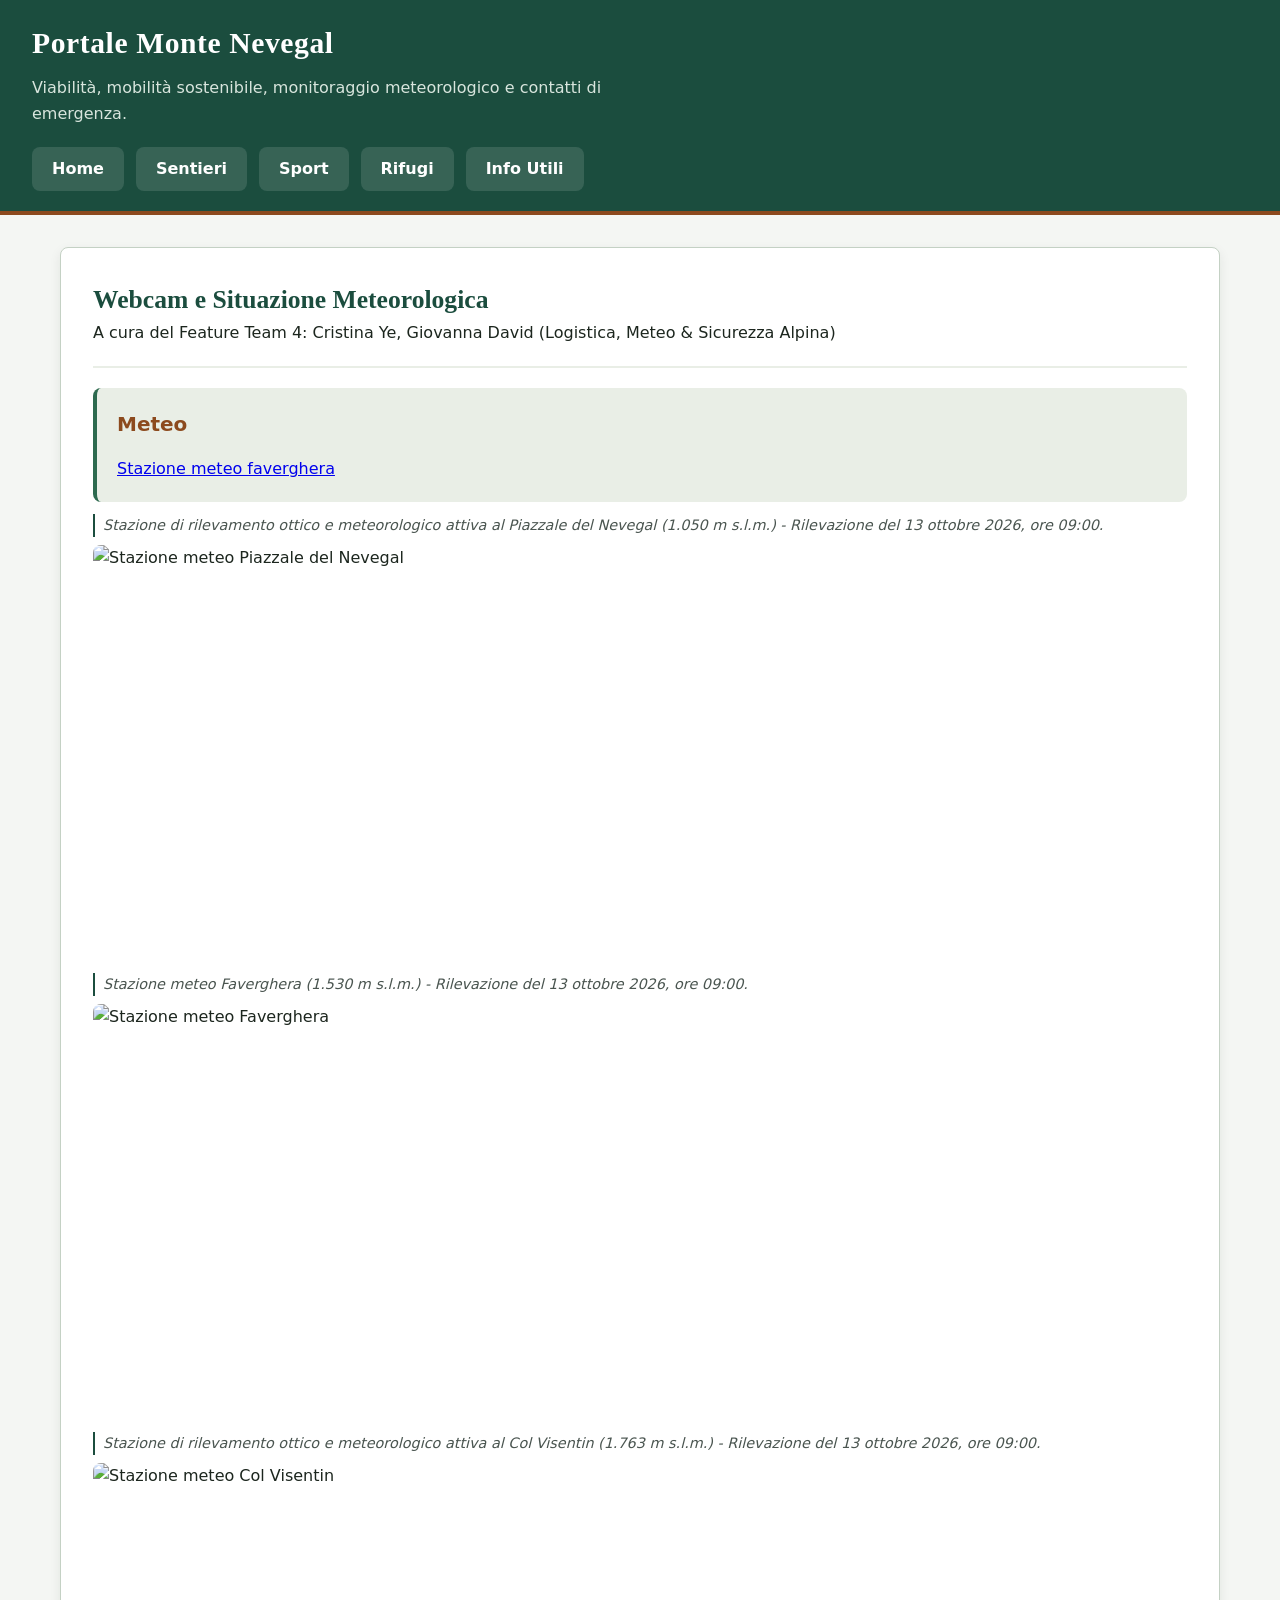
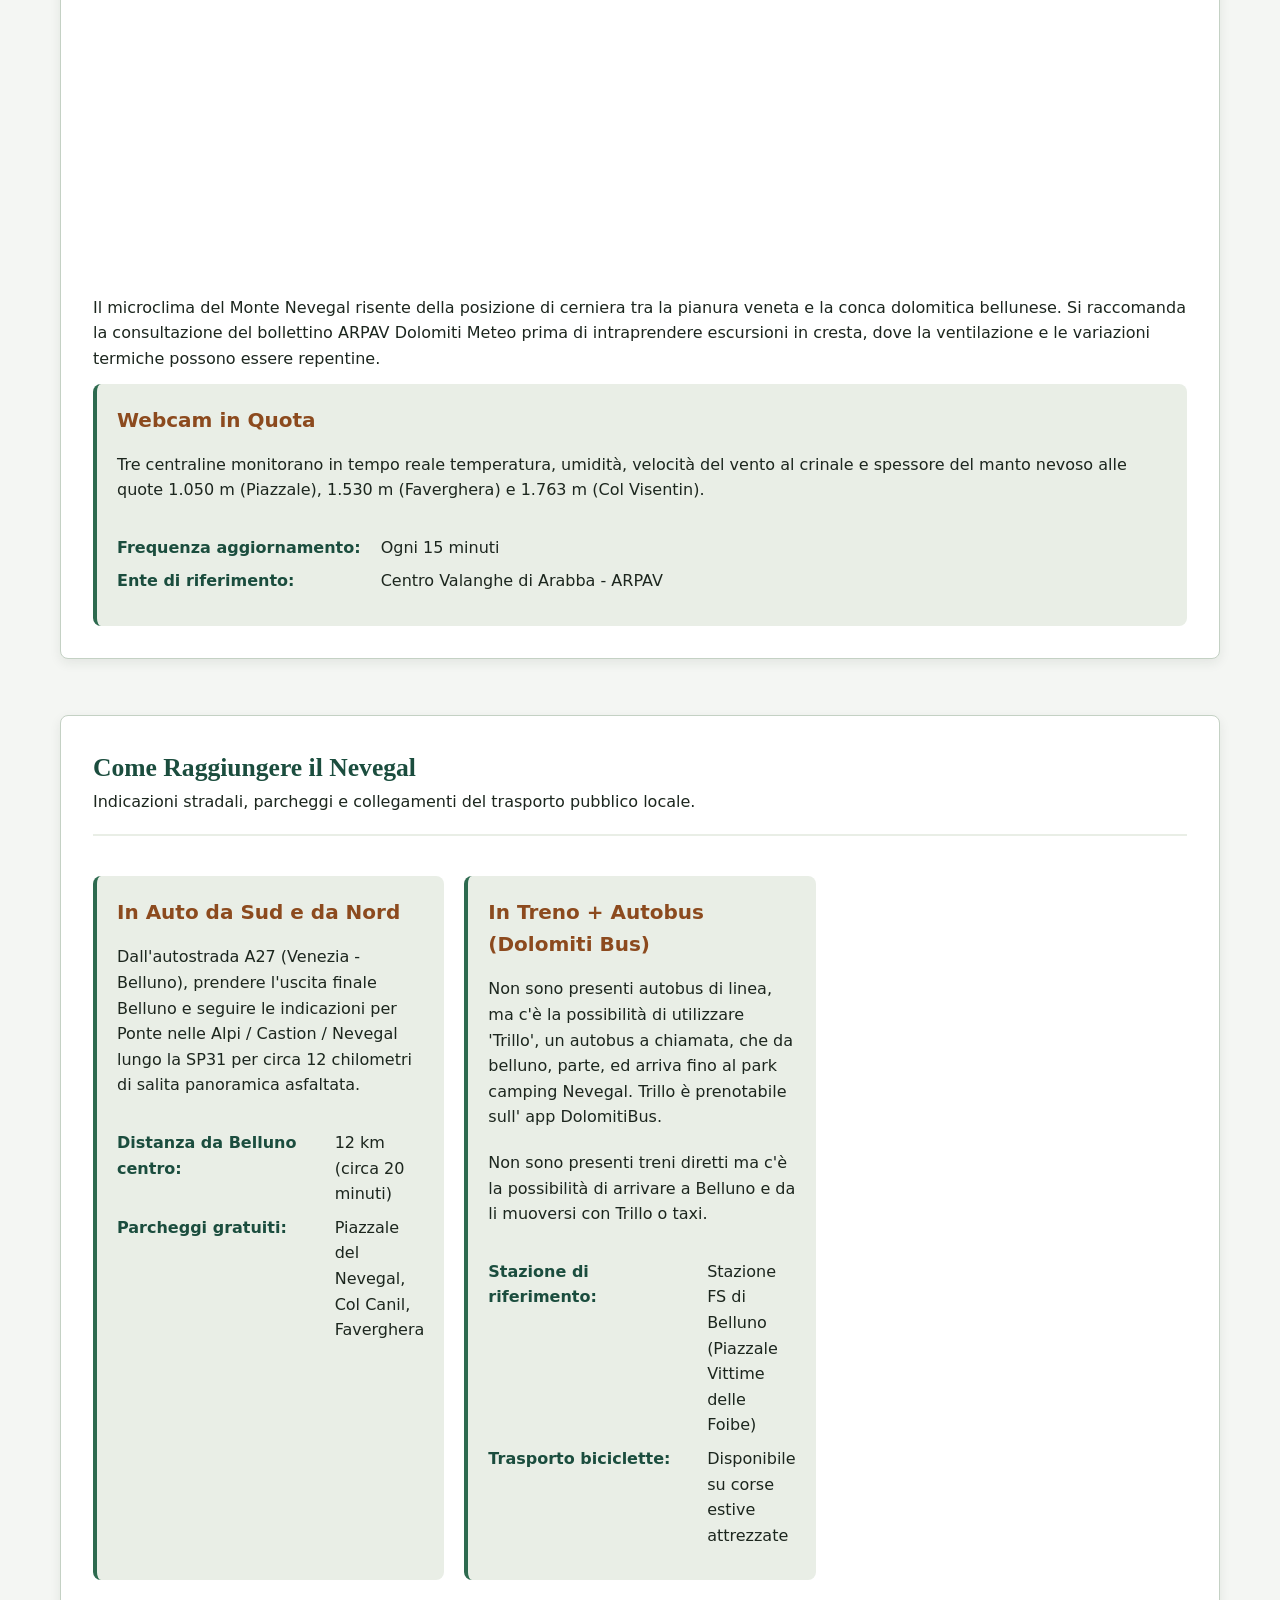
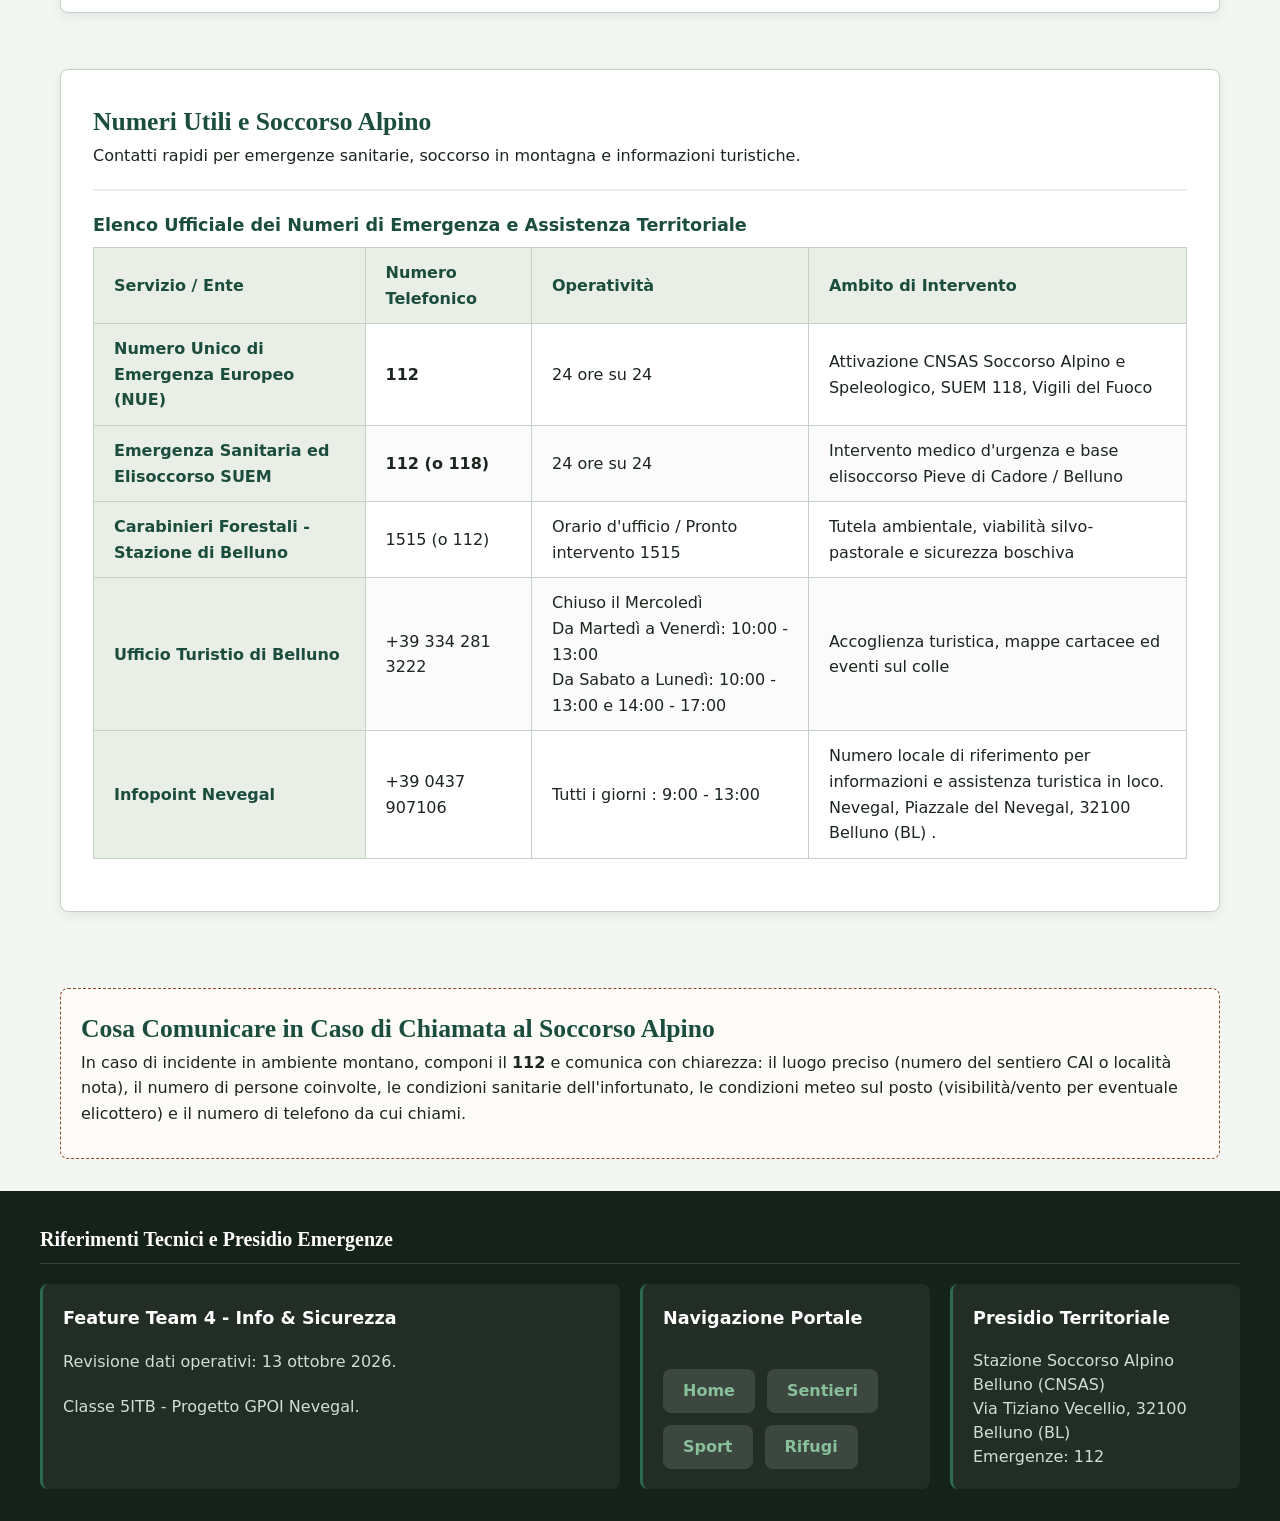
==== commit 8fcffca9: "Update info.html" ====
--- a/info.html
+++ b/info.html
@@ -36,12 +36,12 @@
 
       </article>
       <figure>
-        
-        <figcaption>Stazione meteo faverghera - Rilevazione del <time datetime="2026-10-13T09:00:00+02:00">13 ottobre 2026, ore 09:00</time>.</figcaption>
-        <img src="https://meteo.arpa.veneto.it/meteo/dati_meteo/GrafStaz.html?staz=264&sens=TEMP" alt="Stazione meteo aereoporto" width="800" height="500">
-        <figcaption>Stazione di rilevamento ottico e meteorologico attiva al Piazzale del Nevegal (1.050 m s.l.m.) - Rilevazione del <time datetime="2026-10-13T09:00:00+02:00">13 ottobre 2026, ore 09:00</time>.</figcaption>
-        <img src="https://meteo.arpa.veneto.it/meteo/dati_meteo/GrafStaz.html?staz=264&sens=TEMP" alt="" width="800" height="500">
-        <figcaption>Stazione di rilevamento ottico e meteorologico attiva al Piazzale del Nevegal (1.050 m s.l.m.) - Rilevazione del <time datetime="2026-10-13T09:00:00+02:00">13 ottobre 2026, ore 09:00</time>.</figcaption>
+         <figcaption>Stazione di rilevamento ottico e meteorologico attiva al Piazzale del Nevegal (1.050 m s.l.m.) - Rilevazione del <time datetime="2026-10-13T09:00:00+02:00">13 ottobre 2026, ore 09:00</time>.</figcaption>
+        <img src="https://meteo.arpa.veneto.it/meteo/dati_meteo/GrafStaz.html?staz=264&sens=TEMP" alt="Stazione meteo Piazzale del Nevegal" width="800" height="500">
+        <figcaption>Stazione meteo Faverghera (1.530 m s.l.m.) - Rilevazione del <time datetime="2026-10-13T09:00:00+02:00">13 ottobre 2026, ore 09:00</time>.</figcaption>
+        <img src="https://meteo.arpa.veneto.it/meteo/dati_meteo/GrafStaz.html?staz=388&sens=TEMP" alt="Stazione meteo Faverghera" width="800" height="500">
+        <figcaption>Stazione di rilevamento ottico e meteorologico attiva al Col Visentin (1.763 m s.l.m.) - Rilevazione del <time datetime="2026-10-13T09:00:00+02:00">13 ottobre 2026, ore 09:00</time>.</figcaption>
+        <img src = "https://www.rifugiocolvisentin.net/webcam-.html" alt="Stazione meteo Col Visentin"  width="800" height="500">
       </figure>
       <p>
         Il microclima del Monte Nevegal risente della posizione di cerniera tra la pianura veneta e la conca dolomitica bellunese. Si raccomanda la consultazione del bollettino ARPAV Dolomiti Meteo prima di intraprendere escursioni in cresta, dove la ventilazione e le variazioni termiche possono essere repentine.
@@ -81,10 +81,10 @@
       <article>
         <h3>In Treno + Autobus (Dolomiti Bus)</h3>
         <p>
-          Non sono presenti autobus di linea ma c'è la possibilità di utilizzare 'trillo', autobus a chiamata, che da belluno parte, ed arriva fino al park camping Nevegal;trillo è prenotabile su app DolomitiBus.
+          Non sono presenti autobus di linea, ma c'è la possibilità di utilizzare 'Trillo', un autobus a chiamata, che da belluno, parte, ed arriva fino al park camping Nevegal. Trillo è prenotabile sull' app DolomitiBus.
         </p>
         <p>
-          Non sono presenti treni diretti ma c'è la possibilità di arrivare a Belluno e da li muoversi con trillo o taxi.
+          Non sono presenti treni diretti ma c'è la possibilità di arrivare a Belluno e da li muoversi con Trillo o taxi.
         </p>
         <dl>
           <dt>Stazione di riferimento:</dt>
@@ -119,26 +119,26 @@
             </tr>
             <tr>
               <address><th scope="row">Emergenza Sanitaria ed Elisoccorso SUEM</th></address>
-              <address><td><strong>118</strong></td></address>
+              <address><td><strong>112 (o 118)</strong></td></address>
               <address><td>24 ore su 24</td></address>
               <address><td>Intervento medico d'urgenza e base elisoccorso Pieve di Cadore / Belluno</td></address>
             </tr>
           <tr>
             <address><th scope="row">Carabinieri Forestali - Stazione di Belluno</th></address>
-            <address><td>0437 944830</td></address>
+            <address><td>1515 (o 112)</td></address>
             <address><td>Orario d'ufficio / Pronto intervento 1515</td></address>
             <address><td>Tutela ambientale, viabilità silvo-pastorale e sicurezza boschiva</td></address>
           </tr>
           <tr>
-            <address><th scope="row">Ufficio Informazioni Turistiche Belluno</th></address>
-            <address><td>0437 940083</td></address>
-            <address><td>Tutti i giorni 09:00 - 18:00</td></address>
+            <address><th scope="row">Ufficio Turistio di Belluno</th></address>
+            <address><td>+39 334 281 3222</td></address>
+            <address><td>Chiuso il Mercoledì<br>Da Martedì a Venerdì: 10:00 - 13:00<br>Da Sabato a Lunedì: 10:00 - 13:00 e 14:00 - 17:00</td></address>
             <address><td>Accoglienza turistica, mappe cartacee ed eventi sul colle</td></address>
           </tr>
           <tr>
             <address><th scope="row">Infopoint Nevegal</th></address>
             <address><td>+39 0437 907106</td></address>
-            <address><td>Dal lunedì al sabato: 8:30 - 15:30<br>Domenica e festivi: 8:00 - 15:30</td></address>
+            <address><td>Tutti i giorni : 9:00 - 13:00</td></address>
             <address><td>Numero locale di riferimento per informazioni e assistenza turistica in loco.<br>Nevegal, Piazzale del Nevegal, 32100 Belluno (BL) .</td></address>
           </tr>
         </tbody>
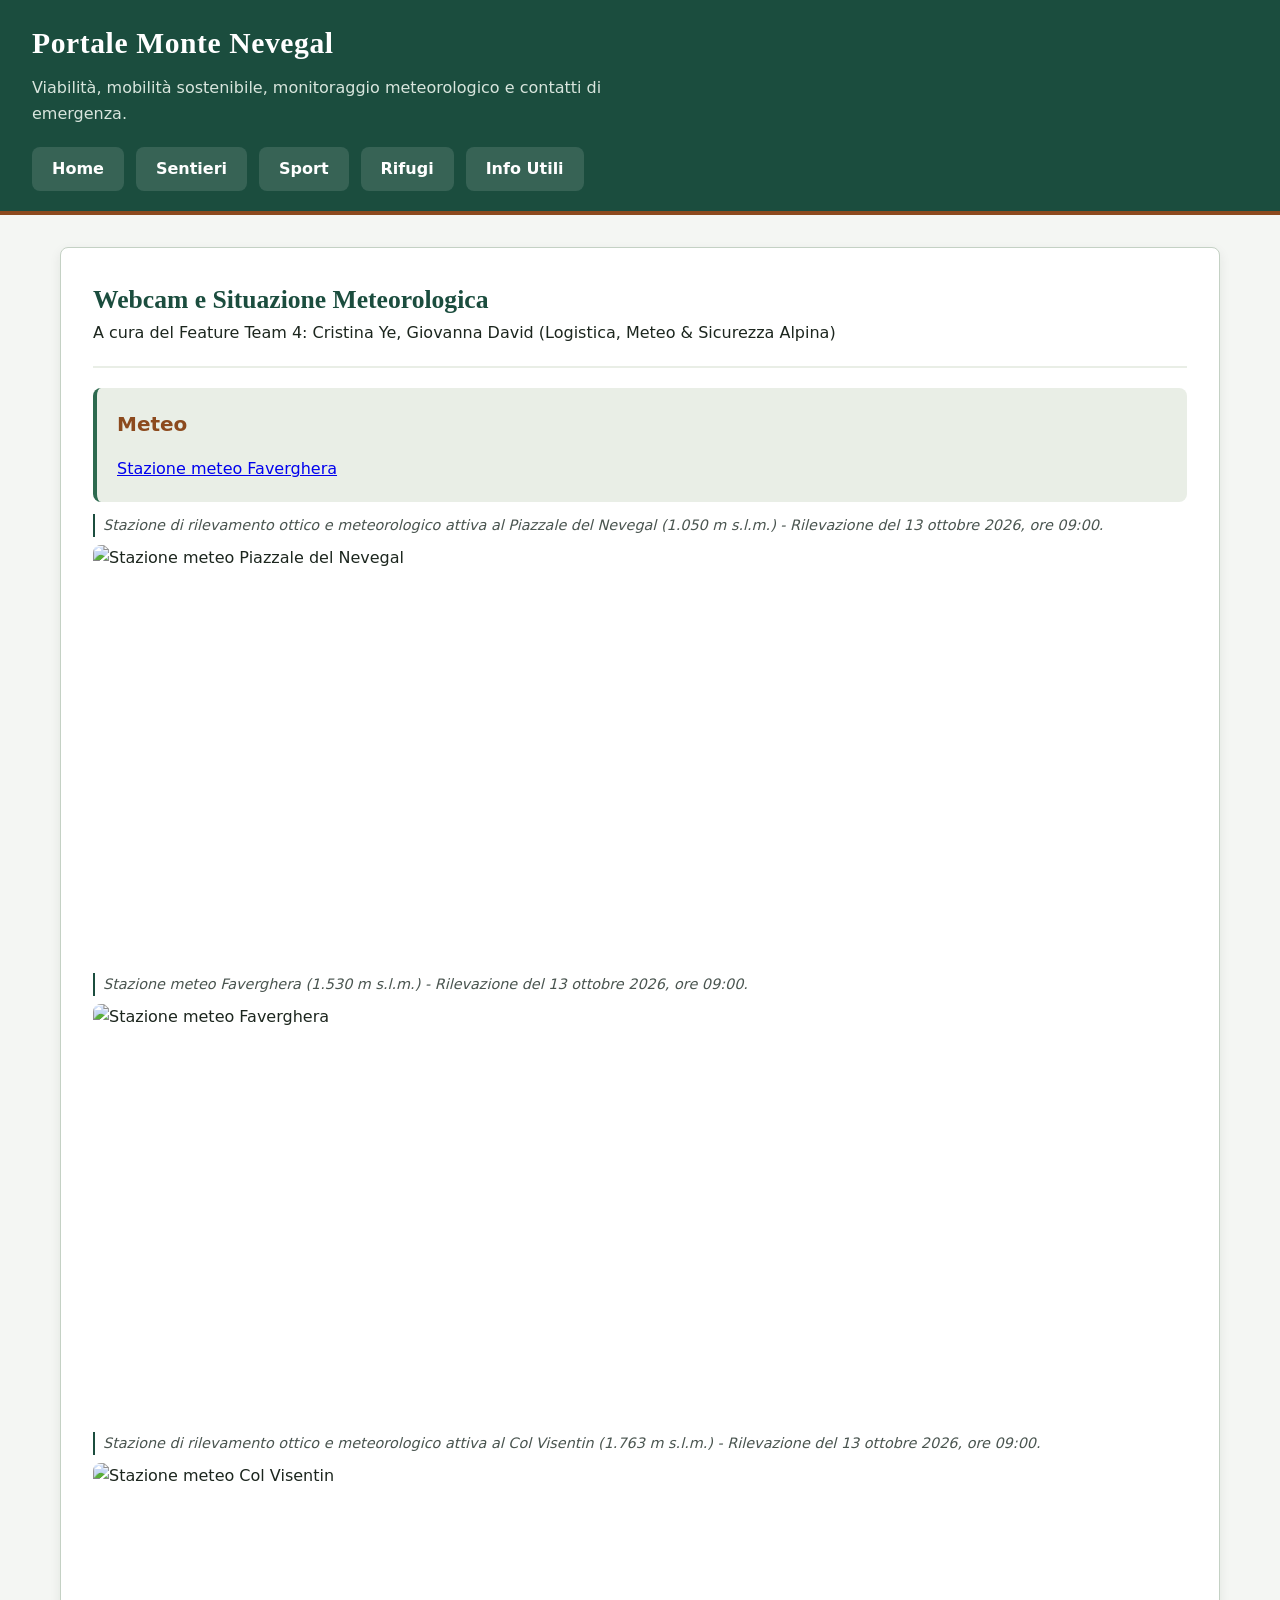
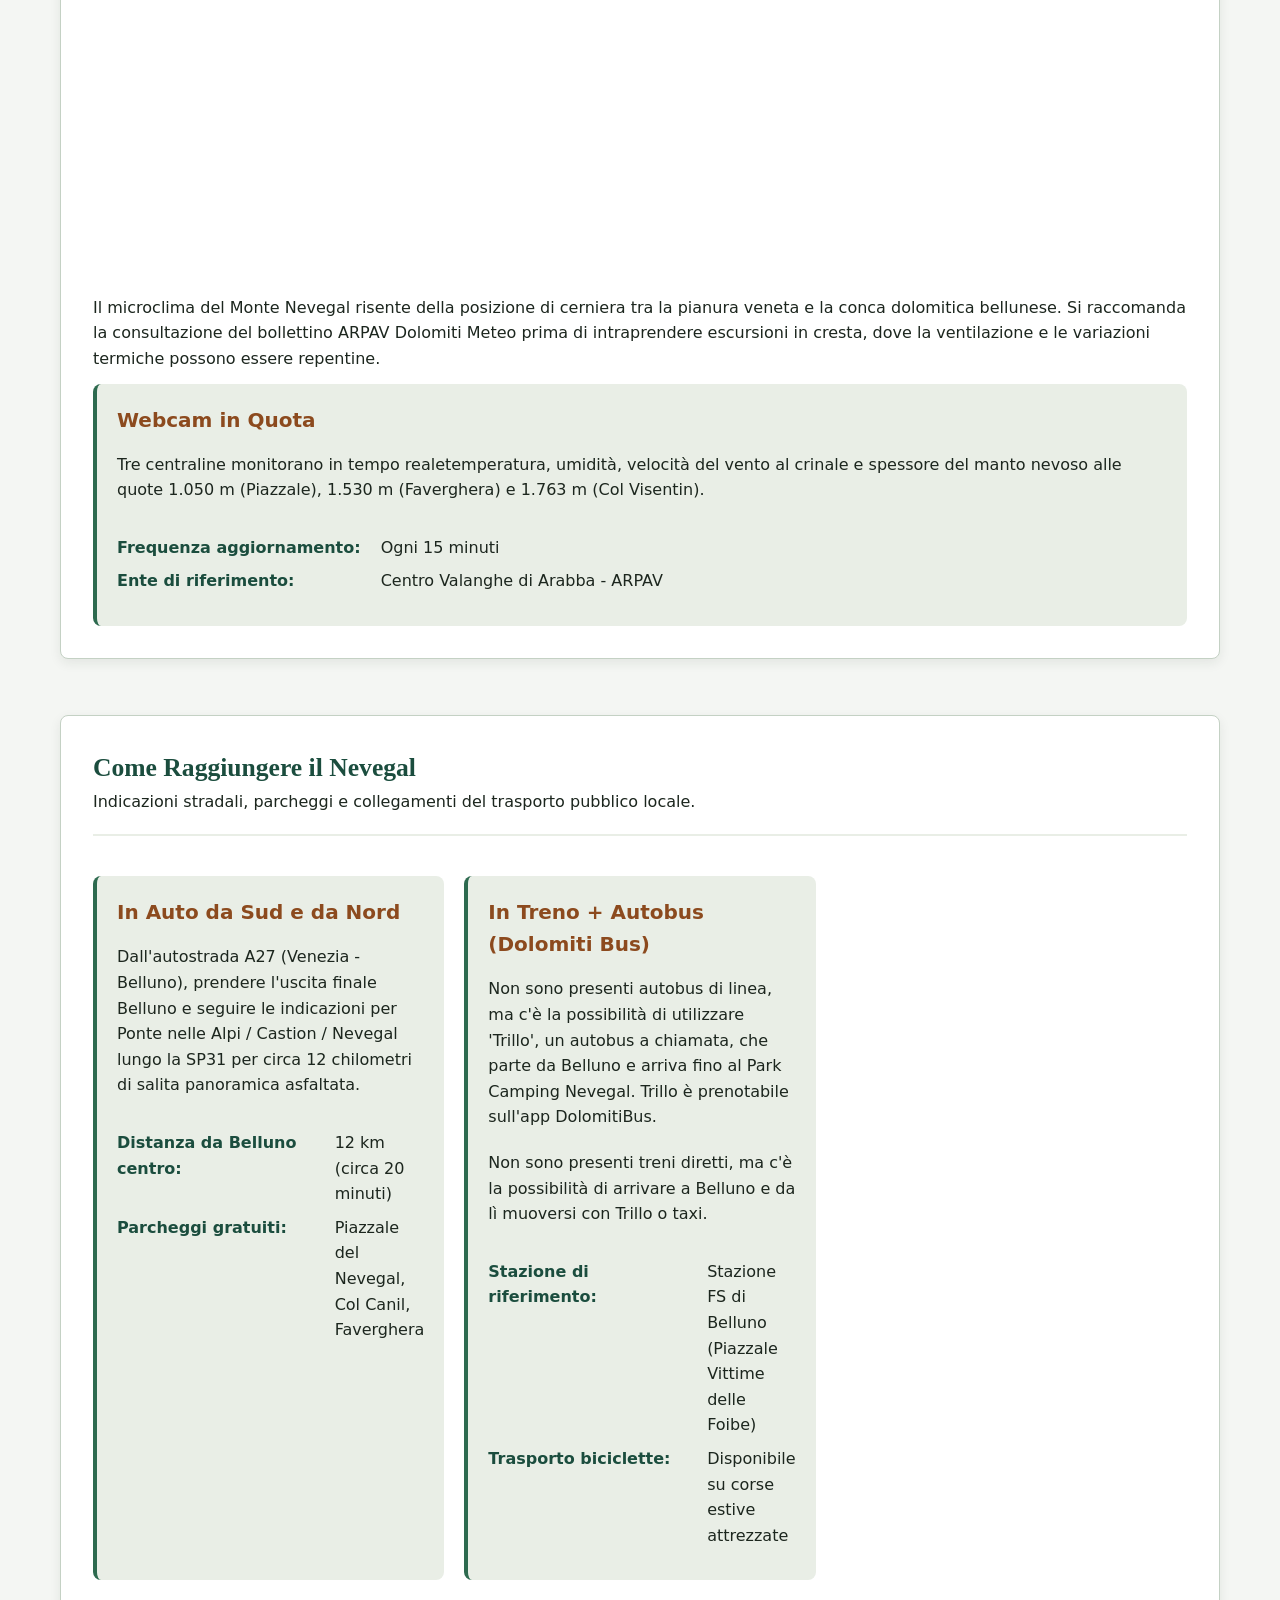
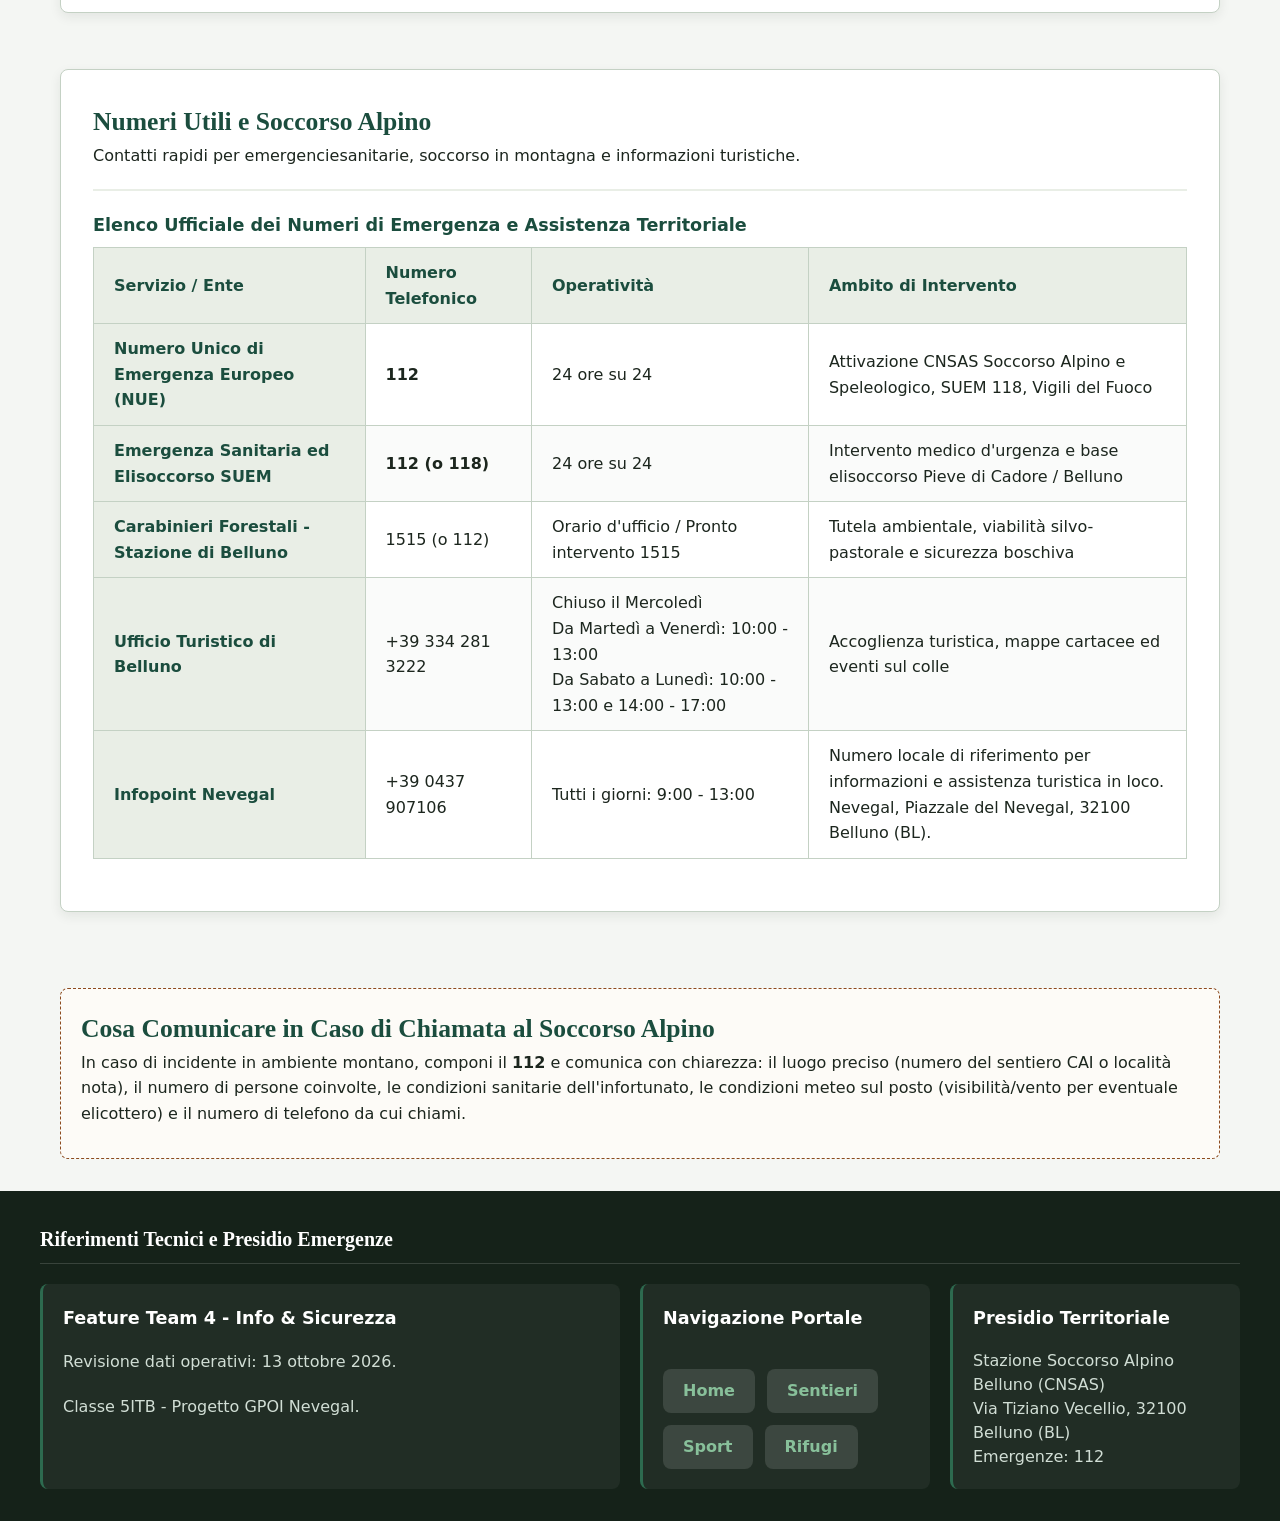
==== commit 3e426aa3: "Update info.html" ====
--- a/info.html
+++ b/info.html
@@ -1,186 +1,173 @@
 <!DOCTYPE html>
 <html lang="it">
 <head>
-  <meta charset="UTF-8">
-  <meta name="viewport" content="width=device-width, initial-scale=1.0">
-  <meta name="description" content="Informazioni utili Monte Nevegal: trasporti pubblici Dolomiti Bus, meteo, webcam in quota e numeri di emergenza del Soccorso Alpino.">
-  <title>Info, Trasporti, Meteo &amp; Soccorso Alpino - Monte Nevegal</title>
-  <link rel="stylesheet" href="css/style.css">
+    <meta charset="UTF-8">
+    <meta name="viewport" content="width=device-width, initial-scale=1.0">
+    <meta name="description" content="Informazioni utili Monte Nevegal: trasporti pubblici Dolomiti Bus, meteo, webcam in quota e numeri di emergenza del Soccorso Alpino.">
+    <title>Info, Trasporti, Meteo &amp; Soccorso Alpino - Monte Nevegal</title>
+    <link rel="stylesheet" href="css/style.css">
 </head>
 <body>
-  <a href="#contenuto-principale" class="salto-contenuto">Vai al contenuto principale</a>
-
-  <header>
-    <h1>Portale Monte Nevegal</h1>
-    <p>Viabilità, mobilità sostenibile, monitoraggio meteorologico e contatti di emergenza.</p>
-    <nav aria-label="Navigazione principale">
-      <ul>
-        <li><a href="index.html">Home</a></li>
-        <li><a href="sentieri.html">Sentieri</a></li>
-        <li><a href="sport.html">Sport</a></li>
-        <li><a href="rifugi.html">Rifugi</a></li>
-        <li><a href="info.html">Info Utili</a></li>
-      </ul>
-    </nav>
-  </header>
-
-  <main id="contenuto-principale">
-    <section>
-      <header>
-        <h2>Webcam e Situazione Meteorologica</h2>
-        <p>A cura del Feature Team 4: Cristina Ye, Giovanna David (Logistica, Meteo &amp; Sicurezza Alpina)</p>
-      </header>
-      <article>
-        <h3>Meteo</h3>
-        <a href="https://meteo.arpa.veneto.it/meteo/dati_meteo/GrafStaz.html?staz=388&sens=TEMP"> Stazione meteo faverghera</a>
-
-      </article>
-      <figure>
-         <figcaption>Stazione di rilevamento ottico e meteorologico attiva al Piazzale del Nevegal (1.050 m s.l.m.) - Rilevazione del <time datetime="2026-10-13T09:00:00+02:00">13 ottobre 2026, ore 09:00</time>.</figcaption>
-        <img src="https://meteo.arpa.veneto.it/meteo/dati_meteo/GrafStaz.html?staz=264&sens=TEMP" alt="Stazione meteo Piazzale del Nevegal" width="800" height="500">
-        <figcaption>Stazione meteo Faverghera (1.530 m s.l.m.) - Rilevazione del <time datetime="2026-10-13T09:00:00+02:00">13 ottobre 2026, ore 09:00</time>.</figcaption>
-        <img src="https://meteo.arpa.veneto.it/meteo/dati_meteo/GrafStaz.html?staz=388&sens=TEMP" alt="Stazione meteo Faverghera" width="800" height="500">
-        <figcaption>Stazione di rilevamento ottico e meteorologico attiva al Col Visentin (1.763 m s.l.m.) - Rilevazione del <time datetime="2026-10-13T09:00:00+02:00">13 ottobre 2026, ore 09:00</time>.</figcaption>
-        <img src = "https://www.rifugiocolvisentin.net/webcam-.html" alt="Stazione meteo Col Visentin"  width="800" height="500">
-      </figure>
-      <p>
-        Il microclima del Monte Nevegal risente della posizione di cerniera tra la pianura veneta e la conca dolomitica bellunese. Si raccomanda la consultazione del bollettino ARPAV Dolomiti Meteo prima di intraprendere escursioni in cresta, dove la ventilazione e le variazioni termiche possono essere repentine.
-      </p>
-      <article>
-        <h3>Webcam in Quota</h3>
-        <p>
-          Tre centraline monitorano in tempo reale temperatura, umidità, velocità del vento al crinale e spessore del manto nevoso alle quote 1.050 m (Piazzale), 1.530 m (Faverghera) e 1.763 m (Col Visentin).
-        </p>
-        <dl>
-          <dt>Frequenza aggiornamento:</dt>
-          <dd>Ogni 15 minuti</dd>
-          <dt>Ente di riferimento:</dt>
-          <dd>Centro Valanghe di Arabba - ARPAV</dd>
-        </dl>
-      </article>
-    </section>
-
-    <section class="griglia-contenuti" aria-labelledby="trasporti-mobilita">
-      <header>
-        <h2 id="trasporti-mobilita">Come Raggiungere il Nevegal</h2>
-        <p>Indicazioni stradali, parcheggi e collegamenti del trasporto pubblico locale.</p>
-      </header>
-      <article>
-        <h3>In Auto da Sud e da Nord</h3>
-        <p>
-          Dall'autostrada A27 (Venezia - Belluno), prendere l'uscita finale Belluno e seguire le indicazioni per Ponte nelle Alpi / Castion / Nevegal lungo la SP31 per circa 12 chilometri di salita panoramica asfaltata.
-        </p>
-        <dl>
-          <dt>Distanza da Belluno centro:</dt>
-          <dd>12 km (circa 20 minuti)</dd>
-          <dt>Parcheggi gratuiti:</dt>
-          <dd>Piazzale del Nevegal, Col Canil, Faverghera</dd>
-        </dl>
-      </article>
-
-      <article>
-        <h3>In Treno + Autobus (Dolomiti Bus)</h3>
-        <p>
-          Non sono presenti autobus di linea, ma c'è la possibilità di utilizzare 'Trillo', un autobus a chiamata, che da belluno, parte, ed arriva fino al park camping Nevegal. Trillo è prenotabile sull' app DolomitiBus.
-        </p>
-        <p>
-          Non sono presenti treni diretti ma c'è la possibilità di arrivare a Belluno e da li muoversi con Trillo o taxi.
-        </p>
-        <dl>
-          <dt>Stazione di riferimento:</dt>
-          <dd>Stazione FS di Belluno (Piazzale Vittime delle Foibe)</dd>
-          <dt>Trasporto biciclette:</dt>
-          <dd>Disponibile su corse estive attrezzate</dd>
-        </dl>
-      </article>
-    </section>
-
-    <section aria-labelledby="numeri-emergenza">
-      <header>
-        <h2 id="numeri-emergenza">Numeri Utili e Soccorso Alpino</h2>
-        <p>Contatti rapidi per emergenze sanitarie, soccorso in montagna e informazioni turistiche.</p>
-      </header>
-      <table>
-        <caption>Elenco Ufficiale dei Numeri di Emergenza e Assistenza Territoriale</caption>
-        <thead>
-          <tr>
-            <th scope="col">Servizio / Ente</th>
-            <th scope="col">Numero Telefonico</th>
-            <th scope="col">Operatività</th>
-            <th scope="col">Ambito di Intervento</th>
-          </tr>
-        </thead>
-        <tbody>
-            <tr>
-              <address><th scope="row">Numero Unico di Emergenza Europeo (NUE)</th></address>
-              <address><td><strong>112</strong></td></address>
-              <address><td>24 ore su 24</td></address>
-              <address><td>Attivazione CNSAS Soccorso Alpino e Speleologico, SUEM 118, Vigili del Fuoco</td></address>
-            </tr>
-            <tr>
-              <address><th scope="row">Emergenza Sanitaria ed Elisoccorso SUEM</th></address>
-              <address><td><strong>112 (o 118)</strong></td></address>
-              <address><td>24 ore su 24</td></address>
-              <address><td>Intervento medico d'urgenza e base elisoccorso Pieve di Cadore / Belluno</td></address>
-            </tr>
-          <tr>
-            <address><th scope="row">Carabinieri Forestali - Stazione di Belluno</th></address>
-            <address><td>1515 (o 112)</td></address>
-            <address><td>Orario d'ufficio / Pronto intervento 1515</td></address>
-            <address><td>Tutela ambientale, viabilità silvo-pastorale e sicurezza boschiva</td></address>
-          </tr>
-          <tr>
-            <address><th scope="row">Ufficio Turistio di Belluno</th></address>
-            <address><td>+39 334 281 3222</td></address>
-            <address><td>Chiuso il Mercoledì<br>Da Martedì a Venerdì: 10:00 - 13:00<br>Da Sabato a Lunedì: 10:00 - 13:00 e 14:00 - 17:00</td></address>
-            <address><td>Accoglienza turistica, mappe cartacee ed eventi sul colle</td></address>
-          </tr>
-          <tr>
-            <address><th scope="row">Infopoint Nevegal</th></address>
-            <address><td>+39 0437 907106</td></address>
-            <address><td>Tutti i giorni : 9:00 - 13:00</td></address>
-            <address><td>Numero locale di riferimento per informazioni e assistenza turistica in loco.<br>Nevegal, Piazzale del Nevegal, 32100 Belluno (BL) .</td></address>
-          </tr>
-        </tbody>
-      </table>
-    </section>
-
-    <aside aria-labelledby="chiamata-soccorso">
-      <h2 id="chiamata-soccorso">Cosa Comunicare in Caso di Chiamata al Soccorso Alpino</h2>
-      <p>
-        In caso di incidente in ambiente montano, componi il <strong>112</strong> e comunica con chiarezza: il luogo preciso (numero del sentiero CAI o località nota), il numero di persone coinvolte, le condizioni sanitarie dell'infortunato, le condizioni meteo sul posto (visibilità/vento per eventuale elicottero) e il numero di telefono da cui chiami.
-      </p>
-    </aside>
-  </main>
-
-  <footer>
-    <section aria-labelledby="titolo-footer-info">
-      <h2 id="titolo-footer-info">Riferimenti Tecnici e Presidio Emergenze</h2>
-      <article>
-        <h3>Feature Team 4 - Info &amp; Sicurezza</h3>
-        <p>Revisione dati operativi: <time datetime="2026-10-13">13 ottobre 2026</time>.</p>
-        <p>Classe 5ITB - Progetto GPOI Nevegal.</p>
-      </article>
-      <article>
-        <h3>Navigazione Portale</h3>
-        <nav aria-label="Navigazione secondaria del piè di pagina">
-          <ul>
-            <li><a href="index.html">Home</a></li>
-            <li><a href="sentieri.html">Sentieri</a></li>
-            <li><a href="sport.html">Sport</a></li>
-            <li><a href="rifugi.html">Rifugi</a></li>
-          </ul>
+    <a href="#contenuto-principale" class="salto-contenuto">Vai al contenuto principale</a>
+    <header>
+        <h1>Portale Monte Nevegal</h1>
+        <p>Viabilità, mobilità sostenibile, monitoraggio meteorologico e contatti di emergenza.</p>
+        <nav aria-label="Navigazione principale">
+            <ul>
+                <li><a href="index.html">Home</a></li>
+                <li><a href="sentieri.html">Sentieri</a></li>
+                <li><a href="sport.html">Sport</a></li>
+                <li><a href="rifugi.html">Rifugi</a></li>
+                <li><a href="info.html">Info Utili</a></li>
+            </ul>
         </nav>
-      </article>
-      <article>
-        <h3>Presidio Territoriale</h3>
-        <address>
-          Stazione Soccorso Alpino Belluno (CNSAS)<br>
-          Via Tiziano Vecellio, 32100 Belluno (BL)<br>
-          Emergenze: 112
-        </address>
-      </article>
-    </section>
-  </footer>
+    </header>
+    
+    <main id="contenuto-principale">
+        <section>
+            <header>
+                <h2>Webcam e Situazione Meteorologica</h2>
+                <p>A cura del Feature Team 4: Cristina Ye, Giovanna David (Logistica, Meteo &amp; Sicurezza Alpina)</p>
+            </header>
+            <article>
+                <h3>Meteo</h3>
+                <a href="https://arpa.veneto.it">Stazione meteo Faverghera</a>
+            </article>
+            <figure>
+                <figcaption>Stazione di rilevamento ottico e meteorologico attiva al Piazzale del Nevegal (1.050 m s.l.m.) - Rilevazione del <time datetime="2026-10-13T09:00:00+02:00">13 ottobre 2026, ore 09:00</time>.</figcaption>
+                <img src="https://arpa.veneto.it" alt="Stazione meteo Piazzale del Nevegal" width="800" height="500">
+                
+                <figcaption>Stazione meteo Faverghera (1.530 m s.l.m.) - Rilevazione del <time datetime="2026-10-13T09:00:00+02:00">13 ottobre 2026, ore 09:00</time>.</figcaption>
+                <img src="https://arpa.veneto.it" alt="Stazione meteo Faverghera" width="800" height="500">
+                
+                <figcaption>Stazione di rilevamento ottico e meteorologico attiva al Col Visentin (1.763 m s.l.m.) - Rilevazione del <time datetime="2026-10-13T09:00:00+02:00">13 ottobre 2026, ore 09:00</time>.</figcaption>
+                <img src="https://www.rifugiocolvisentin.net/webcam-.html" alt="Stazione meteo Col Visentin" width="800" height="500">
+            </figure>
+            <p>Il microclima del Monte Nevegal risente della posizione di cerniera tra la pianura veneta e la conca dolomitica bellunese. Si raccomanda la consultazione del bollettino ARPAV Dolomiti Meteo prima di intraprendere escursioni in cresta, dove la ventilazione e le variazioni termiche possono essere repentine.</p>
+            <article>
+                <h3>Webcam in Quota</h3>
+                <p>Tre centraline monitorano in tempo realetemperatura, umidità, velocità del vento al crinale e spessore del manto nevoso alle quote 1.050 m (Piazzale), 1.530 m (Faverghera) e 1.763 m (Col Visentin).</p>
+                <dl>
+                    <dt>Frequenza aggiornamento:</dt>
+                    <dd>Ogni 15 minuti</dd>
+                    <dt>Ente di riferimento:</dt>
+                    <dd>Centro Valanghe di Arabba - ARPAV</dd>
+                </dl>
+            </article>
+        </section>
+        
+        <section class="griglia-contenuti" aria-labelledby="trasporti-mobilita">
+            <header>
+                <h2 id="trasporti-mobilita">Come Raggiungere il Nevegal</h2>
+                <p>Indicazioni stradali, parcheggi e collegamenti del trasporto pubblico locale.</p>
+            </header>
+            <article>
+                <h3>In Auto da Sud e da Nord</h3>
+                <p>Dall'autostrada A27 (Venezia - Belluno), prendere l'uscita finale Belluno e seguire le indicazioni per Ponte nelle Alpi / Castion / Nevegal lungo la SP31 per circa 12 chilometri di salita panoramica asfaltata.</p>
+                <dl>
+                    <dt>Distanza da Belluno centro:</dt>
+                    <dd>12 km (circa 20 minuti)</dd>
+                    <dt>Parcheggi gratuiti:</dt>
+                    <dd>Piazzale del Nevegal, Col Canil, Faverghera</dd>
+                </dl>
+            </article>
+            <article>
+                <h3>In Treno + Autobus (Dolomiti Bus)</h3>
+                <p>Non sono presenti autobus di linea, ma c'è la possibilità di utilizzare 'Trillo', un autobus a chiamata, che parte da Belluno e arriva fino al Park Camping Nevegal. Trillo è prenotabile sull'app DolomitiBus.</p>
+                <p>Non sono presenti treni diretti, ma c'è la possibilità di arrivare a Belluno e da lì muoversi con Trillo o taxi.</p>
+                <dl>
+                    <dt>Stazione di riferimento:</dt>
+                    <dd>Stazione FS di Belluno (Piazzale Vittime delle Foibe)</dd>
+                    <dt>Trasporto biciclette:</dt>
+                    <dd>Disponibile su corse estive attrezzate</dd>
+                </dl>
+            </article>
+        </section>
+        
+        <section aria-labelledby="numeri-emergenza">
+            <header>
+                <h2 id="numeri-emergenza">Numeri Utili e Soccorso Alpino</h2>
+                <p>Contatti rapidi per emergenciesanitarie, soccorso in montagna e informazioni turistiche.</p>
+            </header>
+            <table>
+                <caption>Elenco Ufficiale dei Numeri di Emergenza e Assistenza Territoriale</caption>
+                <thead>
+                    <tr>
+                        <th scope="col">Servizio / Ente</th>
+                        <th scope="col">Numero Telefonico</th>
+                        <th scope="col">Operatività</th>
+                        <th scope="col">Ambito di Intervento</th>
+                    </tr>
+                </thead>
+                <tbody>
+                    <tr>
+                        <th scope="row">Numero Unico di Emergenza Europeo (NUE)</th>
+                        <td><strong>112</strong></td>
+                        <td>24 ore su 24</td>
+                        <td>Attivazione CNSAS Soccorso Alpino e Speleologico, SUEM 118, Vigili del Fuoco</td>
+                    </tr>
+                    <tr>
+                        <th scope="row">Emergenza Sanitaria ed Elisoccorso SUEM</th>
+                        <td><strong>112 (o 118)</strong></td>
+                        <td>24 ore su 24</td>
+                        <td>Intervento medico d'urgenza e base elisoccorso Pieve di Cadore / Belluno</td>
+                    </tr>
+                    <tr>
+                        <th scope="row">Carabinieri Forestali - Stazione di Belluno</th>
+                        <td>1515 (o 112)</td>
+                        <td>Orario d'ufficio / Pronto intervento 1515</td>
+                        <td>Tutela ambientale, viabilità silvo-pastorale e sicurezza boschiva</td>
+                    </tr>
+                    <tr>
+                        <th scope="row">Ufficio Turistico di Belluno</th>
+                        <td>+39 334 281 3222</td>
+                        <td>Chiuso il Mercoledì<br>Da Martedì a Venerdì: 10:00 - 13:00<br>Da Sabato a Lunedì: 10:00 - 13:00 e 14:00 - 17:00</td>
+                        <td>Accoglienza turistica, mappe cartacee ed eventi sul colle</td>
+                    </tr>
+                    <tr>
+                        <th scope="row">Infopoint Nevegal</th>
+                        <td>+39 0437 907106</td>
+                        <td>Tutti i giorni: 9:00 - 13:00</td>
+                        <td>Numero locale di riferimento per informazioni e assistenza turistica in loco.<br>Nevegal, Piazzale del Nevegal, 32100 Belluno (BL).</td>
+                    </tr>
+                </tbody>
+            </table>
+        </section>
+        
+        <aside aria-labelledby="chiamata-soccorso">
+            <h2 id="chiamata-soccorso">Cosa Comunicare in Caso di Chiamata al Soccorso Alpino</h2>
+            <p>In caso di incidente in ambiente montano, componi il <strong>112</strong> e comunica con chiarezza: il luogo preciso (numero del sentiero CAI o località nota), il numero di persone coinvolte, le condizioni sanitarie dell'infortunato, le condizioni meteo sul posto (visibilità/vento per eventuale elicottero) e il numero di telefono da cui chiami.</p>
+        </aside>
+    </main>
+    
+    <footer>
+        <section aria-labelledby="titolo-footer-info">
+            <h2 id="titolo-footer-info">Riferimenti Tecnici e Presidio Emergenze</h2>
+            <article>
+                <h3>Feature Team 4 - Info &amp; Sicurezza</h3>
+                <p>Revisione dati operativi: <time datetime="2026-10-13">13 ottobre 2026</time>.</p>
+                <p>Classe 5ITB - Progetto GPOI Nevegal.</p>
+            </article>
+            <article>
+                <h3>Navigazione Portale</h3>
+                <nav aria-label="Navigazione secondaria del piè di pagina">
+                    <ul>
+                        <li><a href="index.html">Home</a></li>
+                        <li><a href="sentieri.html">Sentieri</a></li>
+                        <li><a href="sport.html">Sport</a></li>
+                        <li><a href="rifugi.html">Rifugi</a></li>
+                    </ul>
+                </nav>
+            </article>
+            <article>
+                <h3>Presidio Territoriale</h3>
+                <address>
+                    Stazione Soccorso Alpino Belluno (CNSAS)<br>
+                    Via Tiziano Vecellio, 32100 Belluno (BL)<br>
+                    Emergenze: 112
+                </address>
+            </article>
+        </section>
+    </footer>
 </body>
 </html>
